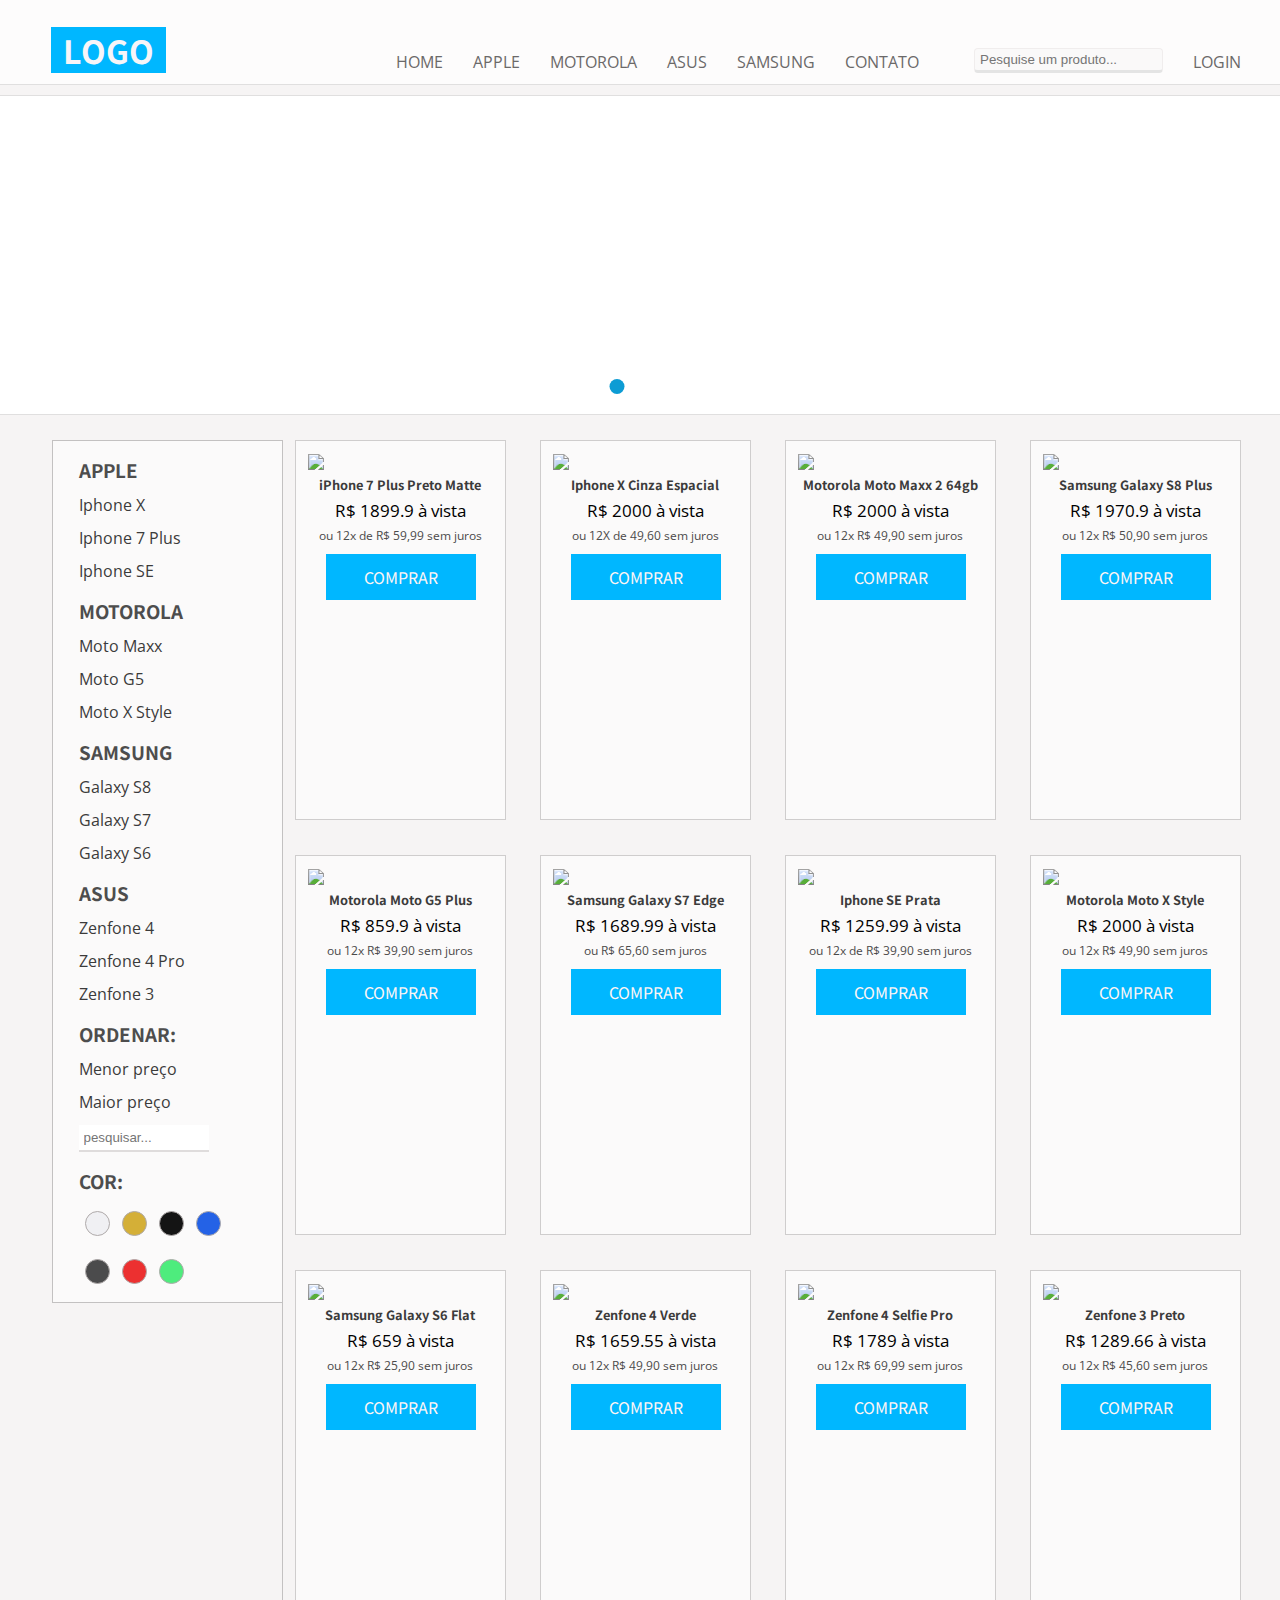
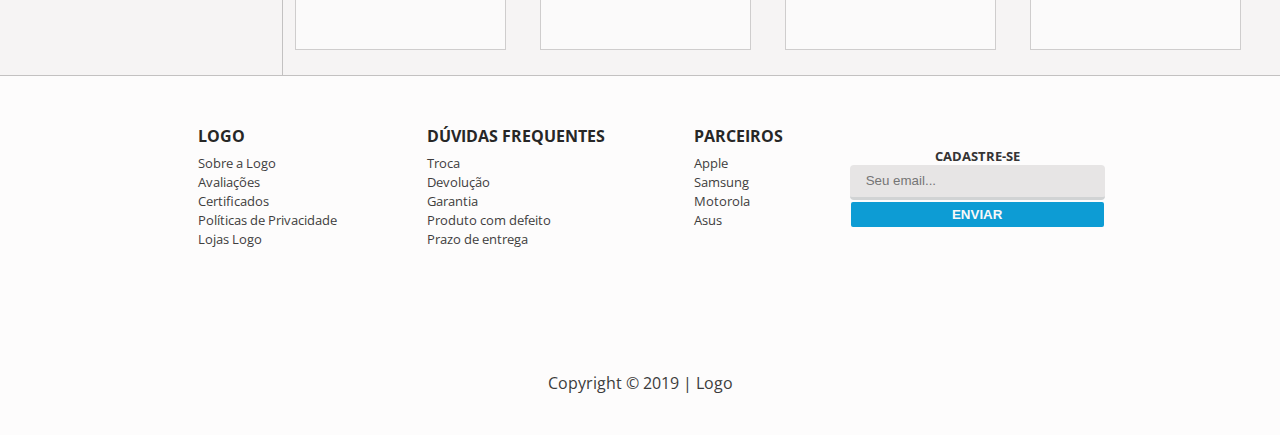
==== e2/index.html @ dacd2402 "dropdown" ====
<!DOCTYPE html>
<html lang="en">

<head>
    <meta charset="UTF-8">
    <meta name="viewport" content="width=device-width, initial-scale=1.0">
    <meta http-equiv="X-UA-Compatible" content="ie=edge">
    <link rel="stylesheet" href="https://use.fontawesome.com/releases/v5.8.1/css/all.css"
        integrity="sha384-50oBUHEmvpQ+1lW4y57PTFmhCaXp0ML5d60M1M7uH2+nqUivzIebhndOJK28anvf" crossorigin="anonymous">
    <link rel="stylesheet" href="styles/style.css">
    <link rel="stylesheet" href="styles/responsive.scss">
    <title>Document</title>
</head>

<body>
    <header>
        <div class=" home-content topo-nav">
            <div class="logo">
                <h1>Logo</h1>
                <!-- <div class="searchNav">
                    <i class="fas fa-search"></i>
                    <input type="text" name="search" id="search" placeholder="Pesquise um produto...">
                </div> -->
            </div>

            <input type="checkbox" id="check">
            <label for="check" class="show-menu-btn">
                <i class="fas fa-bars"></i>
            </label>
            <div class="navbar">
                <nav id="main">
                    <li><a class="voltarHome" id="home" href="index.html" data-name="home">Home</a></li>
                    <li><a class="voltarHome" id="apple" href="apple.html" data-name="apple">Apple</a></li>
                    <li><a class="voltarHome" id="motorola" href="motorola.html" data-name="motorola">Motorola</a></li>
                    <li><a class="voltarHome" id="asus" href="asus.html" data-name="asus">Asus</a></li>
                    <li><a class="voltarHome" id="samsung" href="samsung.html" data-name="samsung">Samsung</a></li>
                    <li><a id="contato" href="contato.html" data-name="contato">Contato</a></li>
                    <div class="searchNav">
                        <i class="fas fa-search"></i>
                        <input type="text" name="search" id="search" placeholder="Pesquise um produto...">
                    </div>
                    <div>

                    <div class = "login-link">
                    <i class="fas fa-user"></i>
                    <li><a data-modal-target="#modal" href="#">Login</a></li>
                    </div>  

                    <!-- <div class="searchNav">
                        <i class="fas fa-search"></i>
                        <input type="text" name="search" id="search" placeholder="Pesquise um produto...">
                    </div> -->
                    <label for="check" class="hide-menu-btn">
                        <i class="fas fa-times"></i>
                    </label>
                </nav>
            </div>
            <!-- <i class="fas fa-shopping-cart"></i> -->

            <div class="login">
                <div class="modal" id=modal>
                    <!-- <li><a data-modal-target="#modal" href="#">Login</a></li> -->
                    <button data-close-button class="close-button">&times;</button>
                    <div class="modal-header">
                        <div class="title"><a href="#">Login</a></div>
                    </div>
                    <div class="modal-body">
                        <div class="login-form">
                            <input type="email" name="email" id="emailInput" placeholder="Seu email..."><br>
                            <input type="password" placeholder="Sua senha...">
                            <button>Entrar</button>
                            <a id="registrarLink" href="#">Quero me registrar</a>
                            <a id="recuperarLink" href="#">Esqueci minha senha</a>
                        </div>

                        <div class="registrar-form" hidden>
                            <form>
                                <input type="text" placeholder="Digite seu nome">
                                <input type="email" name="email" id="emailRegistrar" placeholder="Digite seu email"><br>
                                <input type="password" placeholder="Digite sua senha">
                                <input type="password" placeholder="Digite sua senha novamente">
                                <button>Regitrar</button><br>
                                <a class="voltarLink" href="#">Voltar</a>
                            </form>
                        </div>

                        <div class="recuperar-senha" hidden>
                            <p>Vamos enviar um email para que você possa recuperar sua senha!</p>
                            <input type="email" name="email" id="emailRecuperar" placeholder="Digite seu email..."><br>
                            <button>Enviar</button><br>
                            <a class="voltarLink" href="#">Voltar</a>
                        </div>
                    </div>
                </div>
                <div id="overlay">
                </div>
            </div>
        </div>
    </header>

    <div class="banner">

        <div data-am-fadeshow="next-prev-navigation autoplay">

            <!-- Radio -->
            <input type="radio" name="css-fadeshow" id="slide-1" />
            <input type="radio" name="css-fadeshow" id="slide-2" />
            <input type="radio" name="css-fadeshow" id="slide-3" />

            <!-- Slides -->
            <div class="fs-slides">
                <div class="fs-slide"
                    style="background-image: url(https://imagens.trocafone.com/images/banners/20190715143338-Brazil-1920x320_s8.jpg);">
                </div>
                <div class="fs-slide"
                    style="background-image: url(https://imagens.trocafone.com/images/banners/20190723182204-Brazil-1920x320_s9.jpg); max-height: 100%;">
                </div>
                <div class="fs-slide"
                    style="background-image: url(https://imagens.trocafone.com/images/banners/20190723181518-Brazil-1920x320_s7.jpg);">
                </div>
            </div>

            <!-- Quick Navigation -->
            <div class="fs-quick-nav">
                <label class="fs-quick-btn" for="slide-1"></label>
                <label class="fs-quick-btn" for="slide-2"></label>
                <label class="fs-quick-btn" for="slide-3"></label>
            </div>

            <!-- Prev Navigation -->
            <div class="fs-prev-nav">
                <label class="fs-prev-btn" for="slide-1"></label>
                <label class="fs-prev-btn" for="slide-2"></label>
                <label class="fs-prev-btn" for="slide-3"></label>
            </div>

            <!-- Next Navigation -->
            <div class="fs-next-nav">
                <label class="fs-next-btn" for="slide-1"></label>
                <label class="fs-next-btn" for="slide-2"></label>
                <label class="fs-next-btn" for="slide-3"></label>
            </div>
        </div>
    </div>

    <main class="home-content container">
        <input type="checkbox" id="check-menu">
        <label for="check-menu" class="show-menu-item">
            <a>Filtrar</a>
            <i class="fas fa-chevron-right"></i>
        </label>
        <div class="menu">
            <div class="menu-items">
                <label for="check-menu" class="hide-menu-item">
                    <i class="fas fa-chevron-left"></i>
                    <a>Voltar</a>
                </label>
                <ul>
                    <h3>Apple</h3>
                    <li><a class="iphoneX" href="#">Iphone X</a></li>
                    <li><a class="iphone7" href="#">Iphone 7 Plus</a></li>
                    <li><a class="iphoneSE" href="#">Iphone SE</a></li>
                </ul>

                <ul>
                    <h3>Motorola</h3>
                    <li><a class="motoMaxx" href="#">Moto Maxx</a></li>
                    <li><a class="motoG5" href="#">Moto G5</a></li>
                    <li><a class="motoXstyle" href="#">Moto X Style</a></li>
                </ul>

                <ul>
                    <h3>Samsung</h3>
                    <li><a class="galaxys8" href="#">Galaxy S8</a></li>
                    <li><a class="galaxys7" href="#">Galaxy S7</a></li>
                    <li><a class="galaxys6" href="#">Galaxy S6</a></li>
                </ul>

                <ul>
                    <h3>Asus</h3>
                    <li><a class="zenfone4" href="#">Zenfone 4</a></li>
                    <li><a class="zenfone4pro" href="#">Zenfone 4 Pro</a></li>
                    <li><a class="zenfone3" href="#">Zenfone 3</a></li>
                </ul>

                <ul class="ordenar-menu">
                    <h3>Ordenar:</h3>
                    <li><a class="menorPreco" href="#">Menor preço</a></li>
                    <li><a class="maiorPreco" href="#">Maior preço</a></li>
                    <input type="search" placeholder="pesquisar...">
                    <i class="fas fa-search"></i>
                </ul>

                <h3>Cor:</h3>
                <ul class="cores-opcoes">
                    <li>
                        <div class="branco"></div>
                    </li>
                    <li>
                        <div class="dourado"></div>
                    </li>
                    <li>
                        <div class="preto"></div>
                    </li>
                    <li>
                        <div class="azul"></div>
                    </li>
                    <li>
                        <div class="cinza"></div>
                    </li>
                    <li>
                        <div class="vermelho"></div>
                    </li>
                    <li>
                        <div class="verde"></div>
                    </li>
                </ul>
            </div>
        </div>

        <div id="destaques">
            <div class="organizar">
                <div class="item">
                </div>
            </div>
        </div>
    </main>
    <section id="finalizarCompra" hidden>
    </section>
    <!-- <div class = "table" hidden></div> -->


    <footer>
        <div class="info">
            <h4>Logo</h4>
            <li><a href="">Sobre a Logo</a></li>
            <li><a href="">Avaliações</a></li>
            <li><a href="">Certificados</a></li>
            <li><a href="">Políticas de Privacidade</a></li>
            <li><a href="">Lojas Logo</a></li>
        </div>

        <div class="info">
            <h4>Dúvidas frequentes</h4>
            <li><a href="">Troca</a></li>
            <li><a href="">Devolução</a></li>
            <li><a href="">Garantia</a></li>
            <li><a href="">Produto com defeito</a></li>
            <li><a href="">Prazo de entrega</a></li>
        </div>

        <div class="info">
            <h4>Parceiros</h4>
            <li><a href="">Apple</a></li>
            <li><a href="">Samsung</a></li>
            <li><a href="">Motorola</a></li>
            <li><a href="">Asus</a></li>
        </div>

        <div class="newsletter">
            <div class="socials">
                <a href="#"><i class="fab fa-twitter-square fa-2x"></i></a>
                <a href="#"><i class="fab fa-facebook-square fa-2x"></i></a>
                <a href="#"><i class="fab fa-youtube-square fa-2x"></i></a>
            </div>
            <div class="email">
                <h5>Cadastre-se</h5>
                <input type="email" placeholder="Seu email...">
                <button>Enviar</button>
            </div>
        </div>
        <div class="copyright">
            <p class="text-center">Copyright &copy; 2019 | Logo</p>
        </div>
    </footer>
    <script src="./js/app.js"></script>
    <script src="./js/content.js"></script>
    <script src="https://cdnjs.cloudflare.com/ajax/libs/jquery/3.4.1/jquery.min.js"></script>
</body>

</html>
---- e2/styles/style.css ----
@charset "UTF-8";
@import url("https://fonts.googleapis.com/css?family=Open+Sans");
@import url("https://fonts.googleapis.com/css?family=Noto+Sans+KR:900");
/* Mixins to handle Quick Navigation Button states */
* {
  margin: 0;
  padding: 0;
  -webkit-box-sizing: border-box;
          box-sizing: border-box;
}

body {
  font-family: 'Open Sans', sans-serif;
  overflow-x: hidden;
  background-color: #f6f4f4;
}

/* Nav*/
header {
  height: 9vh;
}

header .topo-nav,
header .nav-contato {
  display: -webkit-box;
  display: -ms-flexbox;
  display: flex;
  height: 85px;
  -webkit-box-pack: center;
      -ms-flex-pack: center;
          justify-content: center;
  -webkit-box-align: center;
      -ms-flex-align: center;
          align-items: center;
  margin-bottom: 2%;
  border-bottom: solid 1px #e0dfdf;
  background: #fdfcfc;
}

header .navbar {
  display: -webkit-box;
  display: -ms-flexbox;
  display: flex;
  -webkit-box-pack: center;
      -ms-flex-pack: center;
          justify-content: center;
}

header .navbar input {
  outline: none;
  border: none;
  padding: 5px;
  height: 25px;
  margin-top: 37px;
  margin-left: 55px;
  border: solid 1px #f0eded;
  border-bottom: solid 3px #e4e4e4;
  border-radius: 4px;
  background: #faf9f9;
}

header #main {
  display: -webkit-box;
  display: -ms-flexbox;
  display: flex;
  -webkit-box-pack: center;
      -ms-flex-pack: center;
          justify-content: center;
}

header .logo {
  margin-top: 15px;
  margin-right: 200px;
  margin-left: 12px;
  font-family: "Noto Sans KR", sans-serif;
  text-transform: uppercase;
  background: #00b7ff;
  padding: 0 12px 0;
  color: #f7f5f8;
  cursor: pointer;
}

header li,
header a {
  list-style: none;
  text-decoration: none;
  color: #3b3b3b;
  margin-left: 15px;
  font-size: 1rem;
  margin-top: 40px;
  text-transform: uppercase;
  color: #6b6969;
  -webkit-transition: 0.1s ease;
  transition: 0.1s ease;
}

header li:hover,
header a:hover {
  color: #4395bb;
}

header .fa-shopping-cart {
  margin-top: 35px;
  margin-left: 25px;
  cursor: pointer;
  font-size: 20px;
  color: #0d9cd4;
  -webkit-transition: 0.1s ease;
  transition: 0.1s ease;
  border-bottom: solid 2px #0d9cd4;
}

header .fa-shopping-cart:hover {
  color: #4fc8f8;
  border-bottom: solid 2px #4fc8f8;
}

header .login-link {
  position: relative;
}

header .login-link i {
  cursor: pointer;
  position: absolute;
  top: 2px;
  right: 54px;
  color: gray;
}

header .searchNav {
  position: relative;
}

header .searchNav i {
  position: absolute;
  top: 40px;
  right: 5px;
  color: #ccc9c9;
}

header .show-menu-btn, header .hide-menu-btn {
  -webkit-transition: 0.4s;
  transition: 0.4s;
  font-size: 30px;
  cursor: pointer;
  display: none;
}

header .show-menu-btn:hover, header .hide-menu-btn:hover {
  color: #0d9cd4;
}

header .hide-menu-btn {
  color: #f5f4f4;
}

header .show-menu-btn i {
  line-height: 100px;
}

header #check {
  position: absolute;
  visibility: hidden;
  z-index: -1111;
}

.sticky-nav {
  position: fixed;
  width: 100%;
  background: #f6f4f4;
  z-index: 100;
  -webkit-transition: 0.5s;
  transition: 0.5s;
  border-bottom: solid 1px #e0dede;
}

/*Banner*/
.banner {
  display: -webkit-box;
  display: -ms-flexbox;
  display: flex;
  border-bottom: solid 1px #e0dfdf;
  border-top: solid 1px #e0dfdf;
  background-color: white;
  -webkit-animation: slide 12s infinite;
          animation: slide 12s infinite;
  height: 320px;
  margin-top: 14px;
  position: relative;
  background-size: cover;
}

.banner .carousel {
  display: -webkit-box;
  display: -ms-flexbox;
  display: flex;
}

.banner .carousel img {
  width: 100%;
}

#prevButton {
  position: absolute;
  top: 42%;
  z-index: 100;
  left: 5%;
  font-size: 30px;
  background: #0d9cd4;
  color: #ffffff;
  padding: 6px;
  opacity: 0.8;
  cursor: pointer;
}

#nextButton {
  position: absolute;
  top: 42%;
  z-index: 10;
  right: 5%;
  font-size: 30px;
  background: #0d9cd4;
  color: #ffffff;
  padding: 6px;
  opacity: 0.8;
  cursor: pointer;
}

#check-menu {
  visibility: hidden;
  z-index: -1111;
}

.show-menu-item, .hide-menu-item {
  display: none;
  cursor: pointer;
}

/*Conteudo*/
main {
  display: -webkit-box;
  display: -ms-flexbox;
  display: flex;
  margin-top: 25px;
  /*Side menu*/
  /*Side menu end*/
  /*Produtos destaque*/
  /*Produtos destaque end*/
}

main .menu {
  width: 230px;
  height: 100%;
  background: #fbfafa;
  border: solid 1px #c3c1c1;
  border-right: none;
  margin-bottom: 200px;
  padding: 0 26px 12px;
}

main .menu .menu-items {
  display: -webkit-box;
  display: -ms-flexbox;
  display: flex;
  -webkit-box-pack: center;
      -ms-flex-pack: center;
          justify-content: center;
  -webkit-box-orient: vertical;
  -webkit-box-direction: normal;
      -ms-flex-direction: column;
          flex-direction: column;
}

main .menu .menu-items h3 {
  margin-top: 15px;
  font-family: "Noto Sans KR", sans-serif;
  color: #4d4d4d;
  text-transform: uppercase;
}

main .menu .menu-items li,
main .menu .menu-items a {
  list-style: none;
  text-decoration: none;
  color: #3b3b3b;
  margin-top: 11px;
  font-size: 16px;
  -webkit-transition: 0.1s ease;
  transition: 0.1s ease;
}

main .menu .menu-items li:hover,
main .menu .menu-items a:hover {
  color: #0d9cd4;
}

main .menu .menu-items input {
  outline: none;
  border: none;
  padding: 5px;
  border-bottom: solid 2px #dfdcdc;
  margin-top: 12px;
  width: 130px;
}

main .menu .cores-opcoes {
  display: -webkit-box;
  display: -ms-flexbox;
  display: flex;
  -ms-flex-wrap: wrap;
      flex-wrap: wrap;
}

main .menu .cores-opcoes li {
  padding: 6px;
}

main .menu .cores-opcoes .branco {
  height: 25px;
  width: 25px;
  border-radius: 50px;
  background: #f0f0f3;
  cursor: pointer;
  border: solid 1px #afaaaa;
}

main .menu .cores-opcoes .dourado {
  height: 25px;
  width: 25px;
  border-radius: 50px;
  background: #f0f0f3;
  cursor: pointer;
  border: solid 1px #afaaaa;
  background: #D4AF37;
}

main .menu .cores-opcoes .preto {
  height: 25px;
  width: 25px;
  border-radius: 50px;
  background: #f0f0f3;
  cursor: pointer;
  border: solid 1px #afaaaa;
  background: #141414;
}

main .menu .cores-opcoes .cinza {
  height: 25px;
  width: 25px;
  border-radius: 50px;
  background: #f0f0f3;
  cursor: pointer;
  border: solid 1px #afaaaa;
  background: #4B4B4C;
}

main .menu .cores-opcoes .vermelho {
  height: 25px;
  width: 25px;
  border-radius: 50px;
  background: #f0f0f3;
  cursor: pointer;
  border: solid 1px #afaaaa;
  background: #ec3030;
}

main .menu .cores-opcoes .verde {
  height: 25px;
  width: 25px;
  border-radius: 50px;
  background: #f0f0f3;
  cursor: pointer;
  border: solid 1px #afaaaa;
  background: #4eec7d;
}

main .menu .cores-opcoes .azul {
  height: 25px;
  width: 25px;
  border-radius: 50px;
  background: #f0f0f3;
  cursor: pointer;
  border: solid 1px #afaaaa;
  background: #2462e6;
}

main #destaques,
main #destaquesApple,
main #destaquesMoto,
main #destaquesSam,
main #destaquesAsus {
  display: -ms-grid;
  display: grid;
  margin-left: 0%;
  padding: 0 12px 25px;
  -ms-grid-columns: (200px)[4];
      grid-template-columns: repeat(4, 200px);
  grid-column-gap: 45px;
  grid-row-gap: 35px;
  border-left: solid 1px #c3c1c1;
}

main #destaques .item,
main #destaquesApple .item,
main #destaquesMoto .item,
main #destaquesSam .item,
main #destaquesAsus .item {
  width: 211px;
  height: 380px;
  padding: 6%;
  background-color: #fbfafa;
  border: solid 1px #cfcdcd;
}

main #destaques .itemBanner,
main #destaquesApple .itemBanner,
main #destaquesMoto .itemBanner,
main #destaquesSam .itemBanner,
main #destaquesAsus .itemBanner {
  display: -ms-grid;
  display: grid;
  -ms-grid-column: 1;
      grid-column-start: 1;
  grid-column-end: 4;
}

main #destaques .itemBanner img,
main #destaquesApple .itemBanner img,
main #destaquesMoto .itemBanner img,
main #destaquesSam .itemBanner img,
main #destaquesAsus .itemBanner img {
  max-width: 100%;
  height: 100%;
  border: solid 1px #c3c1c1;
}

main #destaques h3,
main #destaquesApple h3,
main #destaquesMoto h3,
main #destaquesSam h3,
main #destaquesAsus h3 {
  font-size: 0.8em;
  -ms-flex-item-align: center;
      -ms-grid-row-align: center;
      align-self: center;
}

main #destaques img,
main #destaquesApple img,
main #destaquesMoto img,
main #destaquesSam img,
main #destaquesAsus img {
  cursor: pointer;
  width: 220px;
}

main #destaques h3,
main #destaques a,
main #destaquesApple h3,
main #destaquesApple a,
main #destaquesMoto h3,
main #destaquesMoto a,
main #destaquesSam h3,
main #destaquesSam a,
main #destaquesAsus h3,
main #destaquesAsus a {
  display: -webkit-box;
  display: -ms-flexbox;
  display: flex;
  -webkit-box-pack: center;
      -ms-flex-pack: center;
          justify-content: center;
  list-style: none;
  text-decoration: none;
  color: #3b3b3b;
  font-family: "Noto Sans KR", sans-serif;
  margin-left: 0%;
}

main #destaques a,
main #destaquesApple a,
main #destaquesMoto a,
main #destaquesSam a,
main #destaquesAsus a {
  background: #00b7ff;
  padding: 11px;
  width: 150px;
  margin-top: 10px;
  margin-left: 18px;
  text-transform: uppercase;
  -webkit-transition: all 0.1s ease;
  transition: all 0.1s ease;
  color: #fdf5f5;
}

main #destaques a:hover,
main #destaquesApple a:hover,
main #destaquesMoto a:hover,
main #destaquesSam a:hover,
main #destaquesAsus a:hover {
  background: #4fc8f8;
}

main #destaques p,
main #destaquesApple p,
main #destaquesMoto p,
main #destaquesSam p,
main #destaquesAsus p {
  display: -webkit-box;
  display: -ms-flexbox;
  display: flex;
  -webkit-box-pack: center;
      -ms-flex-pack: center;
          justify-content: center;
  margin-top: 5px;
  font-size: 12px;
}

main #destaques .parcela,
main #destaquesApple .parcela,
main #destaquesMoto .parcela,
main #destaquesSam .parcela,
main #destaquesAsus .parcela {
  color: #4b4a4a;
  font-size: 0.9em;
}

main #destaques .preco p,
main #destaquesApple .preco p,
main #destaquesMoto .preco p,
main #destaquesSam .preco p,
main #destaquesAsus .preco p {
  font-size: 17px;
}

main .organizar {
  display: -ms-grid;
  display: grid;
  -ms-grid-column: 1;
  -ms-grid-column-span: 4;
  grid-column: 1/5;
  width: 970px;
  height: 6vh;
  background: #0d9cd4;
  -ms-grid-columns: (1fr)[5];
      grid-template-columns: repeat(5, 1fr);
  margin-bottom: -50px;
}

main .organizar h4 {
  font-family: "Noto Sans KR", sans-serif;
  text-transform: uppercase;
  padding: 12px 0;
  font-size: 18px;
  margin-left: 10px;
  color: #f3efef;
}

main .organizar a {
  cursor: pointer;
  background: none !important;
  padding: 16px 0 !important;
  width: 120px !important;
  margin-top: 0 !important;
  margin-left: 0 !important;
  height: 40px;
  font-size: 15px;
  color: #f3efef;
}

main .organizar input {
  outline: none;
  border: none;
  padding: 5px;
  border-radius: 4px;
  border: solid 2px #e7e4e4;
  margin-top: 10px;
}

main .organizar .fa-search {
  position: absolute;
  top: 380px;
  right: 95px;
  color: #383838;
}

/*Conteudo end*/
/*Contato*/
.contato-form {
  display: -webkit-box;
  display: -ms-flexbox;
  display: flex;
  -ms-grid-columns: 1fr 1fr;
      grid-template-columns: 1fr 1fr;
  -webkit-box-pack: center;
      -ms-flex-pack: center;
          justify-content: center;
  margin-top: 30px;
  margin-bottom: 25px;
  padding: 6%;
  margin-left: 0;
}

.contato-form h2 {
  -ms-flex-item-align: center;
      -ms-grid-row-align: center;
      align-self: center;
  text-transform: uppercase;
  font-family: "Noto Sans KR", sans-serif;
  color: #353434;
}

.contato-form input,
.contato-form select,
.contato-form textarea,
.contato-form button {
  padding: 2%;
  margin-top: 4px;
  outline: none;
  width: 450px;
  border-radius: 4px;
  border: none;
  border-bottom: solid 3px #d0d5d8;
  background: #f1f0f0;
}

.contato-form button {
  cursor: pointer;
  background-color: #0d9cd4;
  border: none;
  outline: none;
  color: #f8f8f8;
  text-transform: uppercase;
  font-weight: bold;
}

.contato-form .duvidas-form,
.contato-form .sobre {
  display: -webkit-box;
  display: -ms-flexbox;
  display: flex;
  -webkit-box-orient: vertical;
  -webkit-box-direction: normal;
      -ms-flex-direction: column;
          flex-direction: column;
  -webkit-box-pack: center;
      -ms-flex-pack: center;
          justify-content: center;
  -webkit-box-align: center;
      -ms-flex-align: center;
          align-items: center;
  width: 60%;
  align-items: center;
  border: solid 1px #e0dfdf;
  background: #faf9f9;
  padding: 3%;
  margin-left: 5px;
}

.contato-form .duvidas-form .endereco,
.contato-form .sobre .endereco {
  display: -webkit-box;
  display: -ms-flexbox;
  display: flex;
}

.contato-form .duvidas-form p,
.contato-form .sobre p {
  margin-top: 5px;
  width: 90%;
  color: #3a3939;
}

.contato-title {
  display: -webkit-box;
  display: -ms-flexbox;
  display: flex;
  -webkit-box-pack: center;
      -ms-flex-pack: center;
          justify-content: center;
}

.contato-title h1 {
  background: #0d9cd4;
  margin-top: 45px;
  margin-bottom: -55px;
  font-family: "Noto Sans KR", sans-serif;
  text-transform: uppercase;
  padding: 4px;
  color: #f8f5f5;
}

.pagamento {
  display: -webkit-box;
  display: -ms-flexbox;
  display: flex;
  -webkit-box-pack: center;
      -ms-flex-pack: center;
          justify-content: center;
  margin-top: -100px;
  margin-bottom: 35px;
  width: 100vw;
}

.pagamento img {
  padding: 0 45px;
}

/* Footer */
footer {
  padding: 0 12%;
  display: -webkit-box;
  display: -ms-flexbox;
  display: flex;
  -ms-flex-wrap: wrap;
      flex-wrap: wrap;
  border-top: solid 1px #c3c1c1;
  background: #fdfcfc;
  height: 40vh;
  -ms-flex-pack: distribute;
      justify-content: space-around;
}

footer .info {
  margin-top: 5%;
}

footer .info li,
footer .info a {
  list-style: none;
  text-decoration: none;
  color: #3b3b3b;
  font-size: 0.9em;
  color: #3f3e3e;
}

footer .info li:hover,
footer .info a:hover {
  color: #2462e6;
}

footer .info h4 {
  text-transform: uppercase;
  color: #272726;
  margin-bottom: 6px;
}

footer .newsletter {
  margin-top: 5%;
  display: -webkit-box;
  display: -ms-flexbox;
  display: flex;
  -webkit-box-align: center;
      -ms-flex-align: center;
          align-items: center;
  -webkit-box-orient: vertical;
  -webkit-box-direction: normal;
      -ms-flex-direction: column;
          flex-direction: column;
}

footer .newsletter .socials i {
  color: #00b7ff;
  padding: 2px;
}

footer .newsletter .email {
  display: -webkit-box;
  display: -ms-flexbox;
  display: flex;
  -webkit-box-align: center;
      -ms-flex-align: center;
          align-items: center;
  -webkit-box-orient: vertical;
  -webkit-box-direction: normal;
      -ms-flex-direction: column;
          flex-direction: column;
}

footer .newsletter .email h5 {
  text-transform: uppercase;
  color: #353434;
}

footer .newsletter .email input {
  width: 122%;
  height: 27px;
  padding: 16px;
  outline: none;
  border-radius: 4px;
  border: none;
  border-bottom: solid 3px #d1d3d4;
  background: #e7e5e5;
}

footer .newsletter .email button {
  cursor: pointer;
  background-color: #0d9cd4;
  border: none;
  outline: none;
  color: #f8f8f8;
  margin-top: 2px;
  width: 121%;
  height: 25px;
  text-transform: uppercase;
  font-weight: bold;
  border-radius: 2px;
}

footer .copyright {
  display: -webkit-box;
  display: -ms-flexbox;
  display: flex;
  width: 100%;
  -webkit-box-pack: center;
      -ms-flex-pack: center;
          justify-content: center;
  -webkit-box-align: center;
      -ms-flex-align: center;
          align-items: center;
  color: #3b3b3b;
}

/* Footer end */
/* Modal */
.modal {
  position: fixed;
  /* vai se mover junto com a tela */
  top: 50%;
  left: 50%;
  border: none;
  border-radius: 2px;
  z-index: 10;
  /* ficar acima de tudo e todos */
  -webkit-transition: 200ms ease-in-out;
  transition: 200ms ease-in-out;
  background-color: white;
  width: 380px;
  height: 400px;
  max-width: 80%;
  -webkit-transform: translate(-50%, -50%) scale(0);
          transform: translate(-50%, -50%) scale(0);
  /*conteudo fica centralizado na tela*/
}

.modal .modal-header {
  padding: 10px 15px;
  display: -webkit-box;
  display: -ms-flexbox;
  display: flex;
  -webkit-box-align: center;
      -ms-flex-align: center;
          align-items: center;
  -webkit-box-pack: center;
      -ms-flex-pack: center;
          justify-content: center;
  border-bottom: solid 1px #e7e6e6;
  color: #353434;
}

.modal .modal-body {
  padding: 6%;
  display: -webkit-box;
  display: -ms-flexbox;
  display: flex;
  margin-top: 28px;
  display: flex;
  -webkit-box-align: center;
      -ms-flex-align: center;
          align-items: center;
  -webkit-box-orient: vertical;
  -webkit-box-direction: normal;
      -ms-flex-direction: column;
          flex-direction: column;
}

.modal .modal-body input {
  width: 65%;
  height: 27px;
  border-radius: 3px;
  border: none;
  border-bottom: solid 2px #ccc;
  -webkit-box-shadow: none;
          box-shadow: none;
  outline: none;
}

.modal .modal-body button {
  cursor: pointer;
  outline: none;
  border-radius: 2px;
  width: 65%;
  background-color: #00b7ff;
  border: none;
  color: #ffffff;
  height: 30px;
  margin-top: 3px;
  margin-bottom: 4px;
  text-transform: uppercase;
}

.modal .modal-body a {
  padding: 0;
  margin-top: 0;
  text-transform: inherit;
  margin-left: 4px;
}

.modal .modal-body .login-form {
  display: -webkit-box;
  display: -ms-flexbox;
  display: flex;
  -webkit-box-align: center;
      -ms-flex-align: center;
          align-items: center;
  -webkit-box-orient: vertical;
  -webkit-box-direction: normal;
      -ms-flex-direction: column;
          flex-direction: column;
}

.modal .modal-body .login-form input {
  width: 220px;
}

.modal .modal-body .login-form button {
  width: 220px;
}

.modal .modal-body .registrar-form {
  margin-top: -30px;
}

.modal .modal-body .registrar-form input {
  width: 220px;
  margin-top: 15px;
}

.modal .modal-body .registrar-form button {
  width: 220px;
}

.modal .modal-body .registrar-form form {
  margin-left: 16%;
}

.modal .modal-body .recuperar-senha {
  -webkit-box-orient: vertical;
  -webkit-box-direction: normal;
      -ms-flex-direction: column;
          flex-direction: column;
}

.modal .modal-body .recuperar-senha input {
  width: 220px;
  margin-top: 15px;
  margin-bottom: -22px;
}

.modal .modal-body .recuperar-senha button,
.modal .modal-body .recuperar-senha p,
.modal .modal-body .recuperar-senha a {
  width: 220px;
}

.modal .modal-body .recuperar-senha a {
  margin-top: -22px;
}

.modal .modal-body .recuperar-senha form {
  margin-left: 16%;
}

.modal .close-button {
  cursor: pointer;
  background: none;
  color: #3b3b3b;
  padding: 4px;
  border: none;
  font-size: 1.5rem;
  font-weight: bold;
  outline: none;
}

.modal.active {
  -webkit-transform: translate(-50%, -50%) scale(1);
          transform: translate(-50%, -50%) scale(1);
}

#overlay {
  position: fixed;
  opacity: 0;
  -webkit-transition: 200ms ease-in-out;
  transition: 200ms ease-in-out;
  top: 0;
  left: 0;
  right: 0;
  bottom: 0;
  background: rgba(0, 0, 0, 0.6);
  pointer-events: none;
}

#overlay.active {
  pointer-events: all;
  opacity: 1;
}

/*Modal end*/
/*BUY SECTION*/
#finalizarCompra {
  padding: 4%;
}

#finalizarCompra a {
  list-style: none;
  text-decoration: none;
  color: #3b3b3b;
  text-transform: uppercase;
  color: #616162;
  font-size: 15px;
  position: absolute;
  font-weight: bold;
  left: 200px;
  top: 100px;
  border-bottom: solid 1px #e0dfdf;
}

.itemBanner img {
  width: 2500px !important;
  height: 100%;
}

.opcoes {
  display: -webkit-box;
  display: -ms-flexbox;
  display: flex;
  margin-left: 56px;
  width: 91.4%;
  -webkit-box-pack: center;
      -ms-flex-pack: center;
          justify-content: center;
  background: #fdfdfd;
  border: solid 1px #e0dddd;
  padding: 28px;
}

.opcoes img {
  padding: 4px;
}

.opcoes h1 {
  border-bottom: solid 1px #e0dfdf;
  padding: 12px;
}

.opcoes h1,
.opcoes h2 {
  color: #2c2c2c;
  font-family: "Noto Sans KR", sans-serif;
}

.opcoes p {
  color: #5d5c5c;
}

.opcoes .frete {
  display: -webkit-box;
  display: -ms-flexbox;
  display: flex;
  margin-top: 50px;
  border-top: solid 1px #c8c5c5;
  padding: 20px;
}

.opcoes .frete input {
  outline: none;
  border: none;
  padding: 5px;
  border: solid 1px #dad7d7;
  border-radius: 3px;
  padding: 6px;
  margin-left: 7px;
}

.opcoes .frete button {
  cursor: pointer;
  background-color: #0d9cd4;
  border: none;
  outline: none;
  color: #f8f8f8;
  padding: 10px;
  margin-left: 4px;
  border-radius: 3px;
  font-weight: bold;
}

.opcoes .precodet {
  margin-top: 45px;
}

.opcoes .detalhes-pag {
  margin-left: 20px;
  height: 95%;
  width: 90%;
  border: solid 1px #e0dfdf;
  padding: 28px;
}

.opcoes .detalhes-pag .buttonsPag {
  display: -webkit-box;
  display: -ms-flexbox;
  display: flex;
  width: 215px;
  margin-top: -85px;
  margin-left: 443px;
  -webkit-box-orient: vertical;
  -webkit-box-direction: normal;
      -ms-flex-direction: column;
          flex-direction: column;
}

.opcoes .detalhes-pag .buttonsPag button {
  margin-bottom: 7px;
  padding: 7px;
  border: solid 1px #e0dfdf;
  outline: none;
  cursor: pointer;
  color: #5d5c5c;
  background: transparent;
  border-radius: 2px;
}

.opcoes .detalhes-pag .buttonsPag button:first-child {
  padding: 11px;
  background-color: #0d9cd4;
  border: none;
  outline: none;
  cursor: pointer;
  color: #f3f1f1;
  font-size: 20px;
  font-family: "Noto Sans KR", sans-serif;
  text-transform: uppercase;
  -webkit-transition: 0.1s ease;
  transition: 0.1s ease;
}

.opcoes .detalhes-pag .buttonsPag button:first-child:hover {
  background: #4fc8f8;
}

.opcoes .card-nav {
  display: -webkit-box;
  display: -ms-flexbox;
  display: flex;
}

.opcoes .card-nav img {
  margin-top: 6px;
  width: 80px;
  border: solid 1px #cfcdcd;
  cursor: pointer;
}

.opcoes .card-nav img:nth-child(2), .opcoes .card-nav img:nth-child(3) {
  margin-left: 15px;
}

.fichaTec {
  display: -webkit-box;
  display: -ms-flexbox;
  display: flex;
  width: 95%;
  border-collapse: collapse;
  width: 100%;
  justify-self: center;
  color: #646464;
  padding: 12px;
}

.fichaTec td {
  padding: 12px 120px 4px 14px;
}

.fichaTec table {
  width: 93.3%;
  -webkit-box-pack: end;
      -ms-flex-pack: end;
          justify-content: end;
  margin-left: 43px;
}

.fichaTec tr:nth-child(odd) {
  background: #f5f4f4;
}

.fichaTec tr:nth-child(even) {
  background: #eeecec;
}

th {
  display: -webkit-box;
  display: -ms-flexbox;
  display: flex;
  background: #f6f4f4;
  padding: 6px;
  text-transform: uppercase;
  font-family: "Noto Sans KR", sans-serif;
  color: #535050;
}

.home-content {
  -webkit-box-pack: center;
      -ms-flex-pack: center;
          justify-content: center;
  -ms-flex-wrap: wrap;
      flex-wrap: wrap;
}

/* Banner fadeshow */
[data-am-fadeshow] {
  position: relative;
  width: 100%;
  height: 100%;
  overflow: hidden;
  background-color: #fff;
  /* Slides */
  /* Quick Navigation */
  /* Prev/Next Navigation */
  /* Base functionality */
  /* Autohide Prev/Next Navigation */
}

[data-am-fadeshow] .fs-slide {
  position: absolute;
  top: 0;
  bottom: 0;
  left: 0;
  right: 0;
  opacity: 0;
  max-width: 100%;
  background-position: center;
  background-repeat: no-repeat;
  -webkit-transition: opacity 1s ease;
  transition: opacity 1s ease;
  /* Display first child on load */
}

[data-am-fadeshow] .fs-slide:first-child {
  opacity: 1;
}

[data-am-fadeshow] .fs-quick-nav {
  position: absolute;
  bottom: 15px;
  left: 50%;
  z-index: 1;
  -webkit-user-select: none;
  -moz-user-select: none;
  -ms-user-select: none;
  user-select: none;
  -webkit-transform: translateX(-50%);
  transform: translateX(-50%);
}

[data-am-fadeshow] .fs-quick-btn {
  display: inline-block;
  width: 15px;
  height: 15px;
  margin: 0 2px;
  border-radius: 50%;
  cursor: pointer;
  -webkit-transition: opacity 200ms ease;
  transition: opacity 200ms ease;
  background-color: rgba(255, 255, 255, 0.8);
  /* Set active state to first button on load */
}

[data-am-fadeshow] .fs-quick-btn:hover {
  opacity: 0.8;
}

[data-am-fadeshow] .fs-quick-btn:first-child {
  background-color: #0d9cd4;
}

[data-am-fadeshow] .fs-prev-btn, [data-am-fadeshow] .fs-next-btn {
  position: absolute;
  display: none;
  top: 0;
  bottom: 0;
  width: 100px;
  cursor: pointer;
  font-family: sans-serif;
  background-color: rgba(255, 255, 255, 0);
  -webkit-tap-highlight-color: rgba(0, 0, 0, 0);
  -webkit-transition: all 200ms ease;
  transition: all 200ms ease;
}

@media (max-width: 500px) {
  [data-am-fadeshow] .fs-prev-btn, [data-am-fadeshow] .fs-next-btn {
    width: 50%;
  }
}

[data-am-fadeshow] .fs-prev-btn:before, [data-am-fadeshow] .fs-next-btn:before {
  position: absolute;
  top: 50%;
  font-size: 3vw;
  color: rgba(255, 255, 255, 0.5);
}

[data-am-fadeshow] .fs-prev-btn:hover, [data-am-fadeshow] .fs-next-btn:hover {
  background-color: rgba(255, 255, 255, 0.1);
}

@media (max-width: 500px) {
  [data-am-fadeshow] .fs-prev-btn:hover, [data-am-fadeshow] .fs-next-btn:hover {
    background-color: rgba(255, 255, 255, 0);
  }
}

[data-am-fadeshow] .fs-prev-btn {
  left: 0;
  -webkit-transform: translateX(-100%);
  transform: translateX(-100%);
}

[data-am-fadeshow] .fs-prev-btn:before {
  content: "❮";
  left: 50%;
  -webkit-transform: translate(-50%, -50%);
  transform: translate(-50%, -50%);
}

@media (max-width: 500px) {
  [data-am-fadeshow] .fs-prev-btn:before {
    left: 30px;
  }
}

@media (max-width: 500px) {
  [data-am-fadeshow] .fs-prev-btn {
    -webkit-transform: translate(0);
    transform: translate(0);
  }
}

[data-am-fadeshow] .fs-next-btn {
  right: 0;
  -webkit-transform: translateX(100%);
  transform: translateX(100%);
}

[data-am-fadeshow] .fs-next-btn:before {
  content: "❯";
  right: 50%;
  -webkit-transform: translate(50%, -50%);
  transform: translate(50%, -50%);
}

@media (max-width: 500px) {
  [data-am-fadeshow] .fs-next-btn:before {
    right: 30px;
  }
}

@media (max-width: 500px) {
  [data-am-fadeshow] .fs-next-btn {
    -webkit-transform: translate(0);
    transform: translate(0);
  }
}

[data-am-fadeshow] input[type='radio'] {
  position: fixed;
  top: -9999px;
}

[data-am-fadeshow] input[type='radio']:checked {
  /* This loop handles the slide switching and quick navigation active state */
  /* Hide navigation if only one slide */
}

[data-am-fadeshow] input[type='radio']:checked:nth-of-type(5) {
  /* Show slide */
  /* Add active state to dot */
}

[data-am-fadeshow] input[type='radio']:checked:nth-of-type(5) ~ .fs-slides .fs-slide {
  opacity: 0;
  -webkit-animation: none !important;
  animation: none !important;
}

[data-am-fadeshow] input[type='radio']:checked:nth-of-type(5) ~ .fs-slides .fs-slide:nth-child(5) {
  opacity: 1;
}

[data-am-fadeshow] input[type='radio']:checked:nth-of-type(5) ~ .fs-quick-nav .fs-quick-btn {
  background-color: rgba(255, 255, 255, 0.8);
  /* Cancel autoplay */
  -webkit-animation: none !important;
  animation: none !important;
}

[data-am-fadeshow] input[type='radio']:checked:nth-of-type(5) ~ .fs-quick-nav .fs-quick-btn:nth-child(5) {
  background-color: #0d9cd4;
}

[data-am-fadeshow] input[type='radio']:checked:nth-of-type(5) ~ .fs-quick-nav .fs-quick-btn:nth-child(5):hover {
  opacity: 1;
}

[data-am-fadeshow] input[type='radio']:checked:nth-of-type(4) {
  /* Show slide */
  /* Add active state to dot */
}

[data-am-fadeshow] input[type='radio']:checked:nth-of-type(4) ~ .fs-slides .fs-slide {
  opacity: 0;
  -webkit-animation: none !important;
  animation: none !important;
}

[data-am-fadeshow] input[type='radio']:checked:nth-of-type(4) ~ .fs-slides .fs-slide:nth-child(4) {
  opacity: 1;
}

[data-am-fadeshow] input[type='radio']:checked:nth-of-type(4) ~ .fs-quick-nav .fs-quick-btn {
  background-color: rgba(255, 255, 255, 0.8);
  /* Cancel autoplay */
  -webkit-animation: none !important;
  animation: none !important;
}

[data-am-fadeshow] input[type='radio']:checked:nth-of-type(4) ~ .fs-quick-nav .fs-quick-btn:nth-child(4) {
  background-color: #0d9cd4;
}

[data-am-fadeshow] input[type='radio']:checked:nth-of-type(4) ~ .fs-quick-nav .fs-quick-btn:nth-child(4):hover {
  opacity: 1;
}

[data-am-fadeshow] input[type='radio']:checked:nth-of-type(3) {
  /* Show slide */
  /* Add active state to dot */
}

[data-am-fadeshow] input[type='radio']:checked:nth-of-type(3) ~ .fs-slides .fs-slide {
  opacity: 0;
  -webkit-animation: none !important;
  animation: none !important;
}

[data-am-fadeshow] input[type='radio']:checked:nth-of-type(3) ~ .fs-slides .fs-slide:nth-child(3) {
  opacity: 1;
}

[data-am-fadeshow] input[type='radio']:checked:nth-of-type(3) ~ .fs-quick-nav .fs-quick-btn {
  background-color: rgba(255, 255, 255, 0.8);
  /* Cancel autoplay */
  -webkit-animation: none !important;
  animation: none !important;
}

[data-am-fadeshow] input[type='radio']:checked:nth-of-type(3) ~ .fs-quick-nav .fs-quick-btn:nth-child(3) {
  background-color: #0d9cd4;
}

[data-am-fadeshow] input[type='radio']:checked:nth-of-type(3) ~ .fs-quick-nav .fs-quick-btn:nth-child(3):hover {
  opacity: 1;
}

[data-am-fadeshow] input[type='radio']:checked:nth-of-type(2) {
  /* Show slide */
  /* Add active state to dot */
}

[data-am-fadeshow] input[type='radio']:checked:nth-of-type(2) ~ .fs-slides .fs-slide {
  opacity: 0;
  -webkit-animation: none !important;
  animation: none !important;
}

[data-am-fadeshow] input[type='radio']:checked:nth-of-type(2) ~ .fs-slides .fs-slide:nth-child(2) {
  opacity: 1;
}

[data-am-fadeshow] input[type='radio']:checked:nth-of-type(2) ~ .fs-quick-nav .fs-quick-btn {
  background-color: rgba(255, 255, 255, 0.8);
  /* Cancel autoplay */
  -webkit-animation: none !important;
  animation: none !important;
}

[data-am-fadeshow] input[type='radio']:checked:nth-of-type(2) ~ .fs-quick-nav .fs-quick-btn:nth-child(2) {
  background-color: #0d9cd4;
}

[data-am-fadeshow] input[type='radio']:checked:nth-of-type(2) ~ .fs-quick-nav .fs-quick-btn:nth-child(2):hover {
  opacity: 1;
}

[data-am-fadeshow] input[type='radio']:checked:nth-of-type(1) {
  /* Show slide */
  /* Add active state to dot */
}

[data-am-fadeshow] input[type='radio']:checked:nth-of-type(1) ~ .fs-slides .fs-slide {
  opacity: 0;
  -webkit-animation: none !important;
  animation: none !important;
}

[data-am-fadeshow] input[type='radio']:checked:nth-of-type(1) ~ .fs-slides .fs-slide:nth-child(1) {
  opacity: 1;
}

[data-am-fadeshow] input[type='radio']:checked:nth-of-type(1) ~ .fs-quick-nav .fs-quick-btn {
  background-color: rgba(255, 255, 255, 0.8);
  /* Cancel autoplay */
  -webkit-animation: none !important;
  animation: none !important;
}

[data-am-fadeshow] input[type='radio']:checked:nth-of-type(1) ~ .fs-quick-nav .fs-quick-btn:nth-child(1) {
  background-color: #0d9cd4;
}

[data-am-fadeshow] input[type='radio']:checked:nth-of-type(1) ~ .fs-quick-nav .fs-quick-btn:nth-child(1):hover {
  opacity: 1;
}

[data-am-fadeshow] input[type='radio']:checked:first-of-type:last-of-type ~ .fs-quick-nav,
[data-am-fadeshow] input[type='radio']:checked:first-of-type:last-of-type ~ .fs-prev-nav,
[data-am-fadeshow] input[type='radio']:checked:first-of-type:last-of-type ~ .fs-next-nav {
  display: none !important;
}

[data-am-fadeshow]:hover .fs-prev-btn,
[data-am-fadeshow]:hover .fs-next-btn {
  -webkit-transform: translateX(0);
  transform: translateX(0);
}

/* Handle Prev/Next buttons */
[data-am-fadeshow~='next-prev-navigation'] {
  /* Display first pair of Prev/Next Buttons on load */
}

[data-am-fadeshow~='next-prev-navigation'] input[type='radio']:checked:nth-of-type(5) {
  /* Show previous button */
  /* Show next button */
  /* Show last prev button if first slide */
  /* Show first next button if last slide */
}

[data-am-fadeshow~='next-prev-navigation'] input[type='radio']:checked:nth-of-type(5) ~ .fs-prev-nav .fs-prev-btn {
  display: none;
}

[data-am-fadeshow~='next-prev-navigation'] input[type='radio']:checked:nth-of-type(5) ~ .fs-prev-nav .fs-prev-btn:nth-child(4) {
  display: block;
}

[data-am-fadeshow~='next-prev-navigation'] input[type='radio']:checked:nth-of-type(5):first-of-type ~ .fs-prev-nav .fs-prev-btn:last-child {
  display: block;
}

[data-am-fadeshow~='next-prev-navigation'] input[type='radio']:checked:nth-of-type(5):last-of-type ~ .fs-next-nav .fs-next-btn:first-child {
  display: block;
}

[data-am-fadeshow~='next-prev-navigation'] input[type='radio']:checked:nth-of-type(4) {
  /* Show previous button */
  /* Show next button */
  /* Show last prev button if first slide */
  /* Show first next button if last slide */
}

[data-am-fadeshow~='next-prev-navigation'] input[type='radio']:checked:nth-of-type(4) ~ .fs-prev-nav .fs-prev-btn {
  display: none;
}

[data-am-fadeshow~='next-prev-navigation'] input[type='radio']:checked:nth-of-type(4) ~ .fs-prev-nav .fs-prev-btn:nth-child(3) {
  display: block;
}

[data-am-fadeshow~='next-prev-navigation'] input[type='radio']:checked:nth-of-type(4) ~ .fs-next-nav .fs-next-btn {
  display: none;
}

[data-am-fadeshow~='next-prev-navigation'] input[type='radio']:checked:nth-of-type(4) ~ .fs-next-nav .fs-next-btn:nth-child(5) {
  display: block;
}

[data-am-fadeshow~='next-prev-navigation'] input[type='radio']:checked:nth-of-type(4):first-of-type ~ .fs-prev-nav .fs-prev-btn:last-child {
  display: block;
}

[data-am-fadeshow~='next-prev-navigation'] input[type='radio']:checked:nth-of-type(4):last-of-type ~ .fs-next-nav .fs-next-btn:first-child {
  display: block;
}

[data-am-fadeshow~='next-prev-navigation'] input[type='radio']:checked:nth-of-type(3) {
  /* Show previous button */
  /* Show next button */
  /* Show last prev button if first slide */
  /* Show first next button if last slide */
}

[data-am-fadeshow~='next-prev-navigation'] input[type='radio']:checked:nth-of-type(3) ~ .fs-prev-nav .fs-prev-btn {
  display: none;
}

[data-am-fadeshow~='next-prev-navigation'] input[type='radio']:checked:nth-of-type(3) ~ .fs-prev-nav .fs-prev-btn:nth-child(2) {
  display: block;
}

[data-am-fadeshow~='next-prev-navigation'] input[type='radio']:checked:nth-of-type(3) ~ .fs-next-nav .fs-next-btn {
  display: none;
}

[data-am-fadeshow~='next-prev-navigation'] input[type='radio']:checked:nth-of-type(3) ~ .fs-next-nav .fs-next-btn:nth-child(4) {
  display: block;
}

[data-am-fadeshow~='next-prev-navigation'] input[type='radio']:checked:nth-of-type(3):first-of-type ~ .fs-prev-nav .fs-prev-btn:last-child {
  display: block;
}

[data-am-fadeshow~='next-prev-navigation'] input[type='radio']:checked:nth-of-type(3):last-of-type ~ .fs-next-nav .fs-next-btn:first-child {
  display: block;
}

[data-am-fadeshow~='next-prev-navigation'] input[type='radio']:checked:nth-of-type(2) {
  /* Show previous button */
  /* Show next button */
  /* Show last prev button if first slide */
  /* Show first next button if last slide */
}

[data-am-fadeshow~='next-prev-navigation'] input[type='radio']:checked:nth-of-type(2) ~ .fs-prev-nav .fs-prev-btn {
  display: none;
}

[data-am-fadeshow~='next-prev-navigation'] input[type='radio']:checked:nth-of-type(2) ~ .fs-prev-nav .fs-prev-btn:nth-child(1) {
  display: block;
}

[data-am-fadeshow~='next-prev-navigation'] input[type='radio']:checked:nth-of-type(2) ~ .fs-next-nav .fs-next-btn {
  display: none;
}

[data-am-fadeshow~='next-prev-navigation'] input[type='radio']:checked:nth-of-type(2) ~ .fs-next-nav .fs-next-btn:nth-child(3) {
  display: block;
}

[data-am-fadeshow~='next-prev-navigation'] input[type='radio']:checked:nth-of-type(2):first-of-type ~ .fs-prev-nav .fs-prev-btn:last-child {
  display: block;
}

[data-am-fadeshow~='next-prev-navigation'] input[type='radio']:checked:nth-of-type(2):last-of-type ~ .fs-next-nav .fs-next-btn:first-child {
  display: block;
}

[data-am-fadeshow~='next-prev-navigation'] input[type='radio']:checked:nth-of-type(1) {
  /* Show previous button */
  /* Show next button */
  /* Show last prev button if first slide */
  /* Show first next button if last slide */
}

[data-am-fadeshow~='next-prev-navigation'] input[type='radio']:checked:nth-of-type(1) ~ .fs-next-nav .fs-next-btn {
  display: none;
}

[data-am-fadeshow~='next-prev-navigation'] input[type='radio']:checked:nth-of-type(1) ~ .fs-next-nav .fs-next-btn:nth-child(2) {
  display: block;
}

[data-am-fadeshow~='next-prev-navigation'] input[type='radio']:checked:nth-of-type(1):first-of-type ~ .fs-prev-nav .fs-prev-btn:last-child {
  display: block;
}

[data-am-fadeshow~='next-prev-navigation'] input[type='radio']:checked:nth-of-type(1):last-of-type ~ .fs-next-nav .fs-next-btn:first-child {
  display: block;
}

[data-am-fadeshow~='next-prev-navigation'] .fs-prev-btn:last-child {
  display: block;
}

[data-am-fadeshow~='next-prev-navigation'] .fs-next-btn:nth-child(2) {
  display: block;
}

@keyframes quickNavAnimation-5 {
  0% {
    background-color: rgba(255, 255, 255, 0.8);
  }
  6.66667%,
  20% {
    background-color: #0d9cd4;
  }
  26.66667%,
  100% {
    background-color: rgba(255, 255, 255, 0.8);
  }
}

@-webkit-keyframes quickNavAnimation-5 {
  0% {
    background-color: rgba(255, 255, 255, 0.8);
  }
  6.66667%,
  20% {
    background-color: #0d9cd4;
  }
  26.66667%,
  100% {
    background-color: rgba(255, 255, 255, 0.8);
  }
}

@keyframes slidesAnimation-5 {
  0% {
    opacity: 0;
  }
  6.66667%,
  20% {
    opacity: 1;
  }
  26.66667%,
  100% {
    opacity: 0;
  }
}

@-webkit-keyframes slidesAnimation-5 {
  0% {
    opacity: 0;
  }
  6.66667%,
  20% {
    opacity: 1;
  }
  26.66667%,
  100% {
    opacity: 0;
  }
}

[data-am-fadeshow~='autoplay'] input[type='radio']:nth-of-type(5):last-of-type {
  /* Slide animation */
  /* Quick navigation animation */
  /* Animation Delay */
}

[data-am-fadeshow~='autoplay'] input[type='radio']:nth-of-type(5):last-of-type ~ .fs-slides .fs-slide {
  -webkit-animation: slidesAnimation-5 15s infinite;
  animation: slidesAnimation-5 15s infinite;
}

[data-am-fadeshow~='autoplay'] input[type='radio']:nth-of-type(5):last-of-type ~ .fs-quick-nav .fs-quick-btn {
  -webkit-animation: quickNavAnimation-5 15s infinite;
  animation: quickNavAnimation-5 15s infinite;
}

[data-am-fadeshow~='autoplay'] input[type='radio']:nth-of-type(5):last-of-type ~ .fs-slides .fs-slide:nth-child(1),
[data-am-fadeshow~='autoplay'] input[type='radio']:nth-of-type(5):last-of-type ~ .fs-quick-nav .fs-quick-btn:nth-child(1) {
  -webkit-animation-delay: -1s;
  animation-delay: -1s;
}

[data-am-fadeshow~='autoplay'] input[type='radio']:nth-of-type(5):last-of-type ~ .fs-slides .fs-slide:nth-child(2),
[data-am-fadeshow~='autoplay'] input[type='radio']:nth-of-type(5):last-of-type ~ .fs-quick-nav .fs-quick-btn:nth-child(2) {
  -webkit-animation-delay: 2s;
  animation-delay: 2s;
}

[data-am-fadeshow~='autoplay'] input[type='radio']:nth-of-type(5):last-of-type ~ .fs-slides .fs-slide:nth-child(3),
[data-am-fadeshow~='autoplay'] input[type='radio']:nth-of-type(5):last-of-type ~ .fs-quick-nav .fs-quick-btn:nth-child(3) {
  -webkit-animation-delay: 5s;
  animation-delay: 5s;
}

[data-am-fadeshow~='autoplay'] input[type='radio']:nth-of-type(5):last-of-type ~ .fs-slides .fs-slide:nth-child(4),
[data-am-fadeshow~='autoplay'] input[type='radio']:nth-of-type(5):last-of-type ~ .fs-quick-nav .fs-quick-btn:nth-child(4) {
  -webkit-animation-delay: 8s;
  animation-delay: 8s;
}

[data-am-fadeshow~='autoplay'] input[type='radio']:nth-of-type(5):last-of-type ~ .fs-slides .fs-slide:nth-child(5),
[data-am-fadeshow~='autoplay'] input[type='radio']:nth-of-type(5):last-of-type ~ .fs-quick-nav .fs-quick-btn:nth-child(5) {
  -webkit-animation-delay: 11s;
  animation-delay: 11s;
}

@keyframes quickNavAnimation-4 {
  0% {
    background-color: rgba(255, 255, 255, 0.8);
  }
  8.33333%,
  25% {
    background-color: #0d9cd4;
  }
  33.33333%,
  100% {
    background-color: rgba(255, 255, 255, 0.8);
  }
}

@-webkit-keyframes quickNavAnimation-4 {
  0% {
    background-color: rgba(255, 255, 255, 0.8);
  }
  8.33333%,
  25% {
    background-color: #0d9cd4;
  }
  33.33333%,
  100% {
    background-color: rgba(255, 255, 255, 0.8);
  }
}

@keyframes slidesAnimation-4 {
  0% {
    opacity: 0;
  }
  8.33333%,
  25% {
    opacity: 1;
  }
  33.33333%,
  100% {
    opacity: 0;
  }
}

@-webkit-keyframes slidesAnimation-4 {
  0% {
    opacity: 0;
  }
  8.33333%,
  25% {
    opacity: 1;
  }
  33.33333%,
  100% {
    opacity: 0;
  }
}

[data-am-fadeshow~='autoplay'] input[type='radio']:nth-of-type(4):last-of-type {
  /* Slide animation */
  /* Quick navigation animation */
  /* Animation Delay */
}

[data-am-fadeshow~='autoplay'] input[type='radio']:nth-of-type(4):last-of-type ~ .fs-slides .fs-slide {
  -webkit-animation: slidesAnimation-4 12s infinite;
  animation: slidesAnimation-4 12s infinite;
}

[data-am-fadeshow~='autoplay'] input[type='radio']:nth-of-type(4):last-of-type ~ .fs-quick-nav .fs-quick-btn {
  -webkit-animation: quickNavAnimation-4 12s infinite;
  animation: quickNavAnimation-4 12s infinite;
}

[data-am-fadeshow~='autoplay'] input[type='radio']:nth-of-type(4):last-of-type ~ .fs-slides .fs-slide:nth-child(1),
[data-am-fadeshow~='autoplay'] input[type='radio']:nth-of-type(4):last-of-type ~ .fs-quick-nav .fs-quick-btn:nth-child(1) {
  -webkit-animation-delay: -1s;
  animation-delay: -1s;
}

[data-am-fadeshow~='autoplay'] input[type='radio']:nth-of-type(4):last-of-type ~ .fs-slides .fs-slide:nth-child(2),
[data-am-fadeshow~='autoplay'] input[type='radio']:nth-of-type(4):last-of-type ~ .fs-quick-nav .fs-quick-btn:nth-child(2) {
  -webkit-animation-delay: 2s;
  animation-delay: 2s;
}

[data-am-fadeshow~='autoplay'] input[type='radio']:nth-of-type(4):last-of-type ~ .fs-slides .fs-slide:nth-child(3),
[data-am-fadeshow~='autoplay'] input[type='radio']:nth-of-type(4):last-of-type ~ .fs-quick-nav .fs-quick-btn:nth-child(3) {
  -webkit-animation-delay: 5s;
  animation-delay: 5s;
}

[data-am-fadeshow~='autoplay'] input[type='radio']:nth-of-type(4):last-of-type ~ .fs-slides .fs-slide:nth-child(4),
[data-am-fadeshow~='autoplay'] input[type='radio']:nth-of-type(4):last-of-type ~ .fs-quick-nav .fs-quick-btn:nth-child(4) {
  -webkit-animation-delay: 8s;
  animation-delay: 8s;
}

@keyframes quickNavAnimation-3 {
  0% {
    background-color: rgba(255, 255, 255, 0.8);
  }
  11.11111%,
  33.33333% {
    background-color: #0d9cd4;
  }
  44.44444%,
  100% {
    background-color: rgba(255, 255, 255, 0.8);
  }
}

@-webkit-keyframes quickNavAnimation-3 {
  0% {
    background-color: rgba(255, 255, 255, 0.8);
  }
  11.11111%,
  33.33333% {
    background-color: #0d9cd4;
  }
  44.44444%,
  100% {
    background-color: rgba(255, 255, 255, 0.8);
  }
}

@keyframes slidesAnimation-3 {
  0% {
    opacity: 0;
  }
  11.11111%,
  33.33333% {
    opacity: 1;
  }
  44.44444%,
  100% {
    opacity: 0;
  }
}

@-webkit-keyframes slidesAnimation-3 {
  0% {
    opacity: 0;
  }
  11.11111%,
  33.33333% {
    opacity: 1;
  }
  44.44444%,
  100% {
    opacity: 0;
  }
}

[data-am-fadeshow~='autoplay'] input[type='radio']:nth-of-type(3):last-of-type {
  /* Slide animation */
  /* Quick navigation animation */
  /* Animation Delay */
}

[data-am-fadeshow~='autoplay'] input[type='radio']:nth-of-type(3):last-of-type ~ .fs-slides .fs-slide {
  -webkit-animation: slidesAnimation-3 9s infinite;
  animation: slidesAnimation-3 9s infinite;
}

[data-am-fadeshow~='autoplay'] input[type='radio']:nth-of-type(3):last-of-type ~ .fs-quick-nav .fs-quick-btn {
  -webkit-animation: quickNavAnimation-3 9s infinite;
  animation: quickNavAnimation-3 9s infinite;
}

[data-am-fadeshow~='autoplay'] input[type='radio']:nth-of-type(3):last-of-type ~ .fs-slides .fs-slide:nth-child(1),
[data-am-fadeshow~='autoplay'] input[type='radio']:nth-of-type(3):last-of-type ~ .fs-quick-nav .fs-quick-btn:nth-child(1) {
  -webkit-animation-delay: -1s;
  animation-delay: -1s;
}

[data-am-fadeshow~='autoplay'] input[type='radio']:nth-of-type(3):last-of-type ~ .fs-slides .fs-slide:nth-child(2),
[data-am-fadeshow~='autoplay'] input[type='radio']:nth-of-type(3):last-of-type ~ .fs-quick-nav .fs-quick-btn:nth-child(2) {
  -webkit-animation-delay: 2s;
  animation-delay: 2s;
}

[data-am-fadeshow~='autoplay'] input[type='radio']:nth-of-type(3):last-of-type ~ .fs-slides .fs-slide:nth-child(3),
[data-am-fadeshow~='autoplay'] input[type='radio']:nth-of-type(3):last-of-type ~ .fs-quick-nav .fs-quick-btn:nth-child(3) {
  -webkit-animation-delay: 5s;
  animation-delay: 5s;
}

@keyframes quickNavAnimation-2 {
  0% {
    background-color: rgba(255, 255, 255, 0.8);
  }
  16.66667%,
  50% {
    background-color: #0d9cd4;
  }
  66.66667%,
  100% {
    background-color: rgba(255, 255, 255, 0.8);
  }
}

@-webkit-keyframes quickNavAnimation-2 {
  0% {
    background-color: rgba(255, 255, 255, 0.8);
  }
  16.66667%,
  50% {
    background-color: #0d9cd4;
  }
  66.66667%,
  100% {
    background-color: rgba(255, 255, 255, 0.8);
  }
}

@keyframes slidesAnimation-2 {
  0% {
    opacity: 0;
  }
  16.66667%,
  50% {
    opacity: 1;
  }
  66.66667%,
  100% {
    opacity: 0;
  }
}

@-webkit-keyframes slidesAnimation-2 {
  0% {
    opacity: 0;
  }
  16.66667%,
  50% {
    opacity: 1;
  }
  66.66667%,
  100% {
    opacity: 0;
  }
}

[data-am-fadeshow~='autoplay'] input[type='radio']:nth-of-type(2):last-of-type {
  /* Slide animation */
  /* Quick navigation animation */
  /* Animation Delay */
}

[data-am-fadeshow~='autoplay'] input[type='radio']:nth-of-type(2):last-of-type ~ .fs-slides .fs-slide {
  -webkit-animation: slidesAnimation-2 6s infinite;
  animation: slidesAnimation-2 6s infinite;
}

[data-am-fadeshow~='autoplay'] input[type='radio']:nth-of-type(2):last-of-type ~ .fs-quick-nav .fs-quick-btn {
  -webkit-animation: quickNavAnimation-2 6s infinite;
  animation: quickNavAnimation-2 6s infinite;
}

[data-am-fadeshow~='autoplay'] input[type='radio']:nth-of-type(2):last-of-type ~ .fs-slides .fs-slide:nth-child(1),
[data-am-fadeshow~='autoplay'] input[type='radio']:nth-of-type(2):last-of-type ~ .fs-quick-nav .fs-quick-btn:nth-child(1) {
  -webkit-animation-delay: -1s;
  animation-delay: -1s;
}

[data-am-fadeshow~='autoplay'] input[type='radio']:nth-of-type(2):last-of-type ~ .fs-slides .fs-slide:nth-child(2),
[data-am-fadeshow~='autoplay'] input[type='radio']:nth-of-type(2):last-of-type ~ .fs-quick-nav .fs-quick-btn:nth-child(2) {
  -webkit-animation-delay: 2s;
  animation-delay: 2s;
}

img {
  max-width: 100% !important;
}

/*****************/
/* MEDIA QUERIES */
/*****************/
@media (max-width: 1250px) {
  #destaques,
  #destaquesApple,
  #destaquesMoto,
  #destaquesSam,
  #destaquesAsus {
    -ms-grid-columns: (200px)[3] !important;
        grid-template-columns: repeat(3, 200px) !important;
  }
  header .logo {
    margin-right: 43px;
  }
  header li,
  header a {
    margin-left: 12px;
    font-size: 14.6px;
  }
}

@media (max-width: 1000px) {
  .show-menu-btn, .hide-menu-btn, .login {
    display: block !important;
  }
  .navbar, .login {
    position: fixed;
    width: 50%;
    height: 100vh;
    background: #0d9cd4;
    right: -100%;
    top: 0;
    -webkit-transition: 0.7s;
    transition: 0.7s;
    z-index: 1;
  }
  .navbar #main, .login #main {
    display: -webkit-box;
    display: -ms-flexbox;
    display: flex;
    -webkit-box-orient: vertical;
    -webkit-box-direction: normal;
        -ms-flex-direction: column;
            flex-direction: column;
  }
  .navbar #main a, .login #main a {
    color: #f5f4f4;
    font-size: 17px;
  }
  .navbar #main .searchNav, .login #main .searchNav {
    display: none;
  }
  .navbar .hide-menu-btn, .login .hide-menu-btn {
    position: absolute;
    top: 40px;
    right: 40px;
  }
  .banner {
    z-index: -1;
  }
  #check:checked ~ .navbar {
    right: 0 !important;
  }
  .logo {
    margin-right: 500px !important;
  }
}

@media (max-width: 1000px) {
  #destaques,
  #destaquesApple,
  #destaquesMoto,
  #destaquesSam,
  #destaquesAsus {
    -ms-grid-columns: (200px)[2] !important;
        grid-template-columns: repeat(2, 200px) !important;
    border-left: none !important;
  }
  .menu {
    border-right: solid 1px #c3c1c1 !important;
  }
  header .logo {
    margin-right: 557px !important;
  }
  header li,
  header a {
    margin-left: 12px;
    font-size: 14.6px;
  }
}

@media (max-width: 750px) {
  .show-menu-item, .hide-menu-item {
    display: block !important;
  }
  .menu {
    position: fixed;
    top: 0;
    right: -100%;
    width: 100% !important;
    background: #f4f5f5 !important;
    height: 100vh;
    overflow: scroll;
    overflow-x: hidden;
    z-index: 1000;
  }
  .menu input {
    border: solid 2px #ccc !important;
    border-radius: 4px;
    width: 250px !important;
  }
  .menu ul {
    border-bottom: solid 1px #dbdbdd;
    padding: 4px;
  }
  .menu .cores-opcoes {
    border-bottom: none;
  }
  .menu .ordenar-menu {
    position: relative;
  }
  .menu .ordenar-menu i {
    position: absolute;
    top: 132px;
    left: 230px;
    color: #adadad;
  }
  .home-content {
    -webkit-box-orient: vertical;
    -webkit-box-direction: normal;
        -ms-flex-direction: column;
            flex-direction: column;
    -webkit-box-align: center;
        -ms-flex-align: center;
            align-items: center;
  }
  .show-menu-item {
    display: -webkit-box;
    display: -ms-flexbox;
    display: flex;
    background: #f8fafa;
    border: solid 2px #c8c7c7;
    border-radius: 4px;
    padding: 10px;
    width: 466px;
    margin-bottom: 7px;
  }
  .show-menu-item a {
    color: #333333;
  }
  .show-menu-item i {
    margin-left: 365px;
    color: #8d8a8a;
    font-size: 18px;
  }
  #check-menu:checked ~ .menu {
    left: 0 !important;
  }
  .hide-menu-item {
    border-bottom: solid 2px #dbd8d8;
    width: 100%;
    padding: 6px;
    margin-top: 15px;
  }
  .hide-menu-item a {
    margin-left: 15px;
    color: #464646;
  }
  .hide-menu-item i {
    color: #c3c1c1;
    font-size: 18px;
  }
  #destaques,
  #destaquesApple,
  #destaquesMoto,
  #destaquesSam,
  #destaquesAsus {
    -ms-grid-columns: (1fr)[2] !important;
        grid-template-columns: repeat(2, 1fr) !important;
  }
  .logo {
    position: absolute;
    left: 115px;
    padding: 0 0px;
  }
}

@media (max-width: 500px) {
  #destaques,
  #destaquesApple,
  #destaquesMoto,
  #destaquesSam,
  #destaquesAsus {
    -ms-grid-columns: (1fr)[2] !important;
        grid-template-columns: repeat(2, 1fr) !important;
  }
  footer {
    display: -ms-grid;
    display: grid;
    -ms-grid-columns: (1fr)[1];
        grid-template-columns: repeat(1, 1fr);
    height: 100%;
    padding: 4%;
  }
  footer .info {
    display: -webkit-box;
    display: -ms-flexbox;
    display: flex;
    -webkit-box-orient: vertical;
    -webkit-box-direction: normal;
        -ms-flex-direction: column;
            flex-direction: column;
    -webkit-box-align: center;
        -ms-flex-align: center;
            align-items: center;
  }
}
/*# sourceMappingURL=style.css.map */
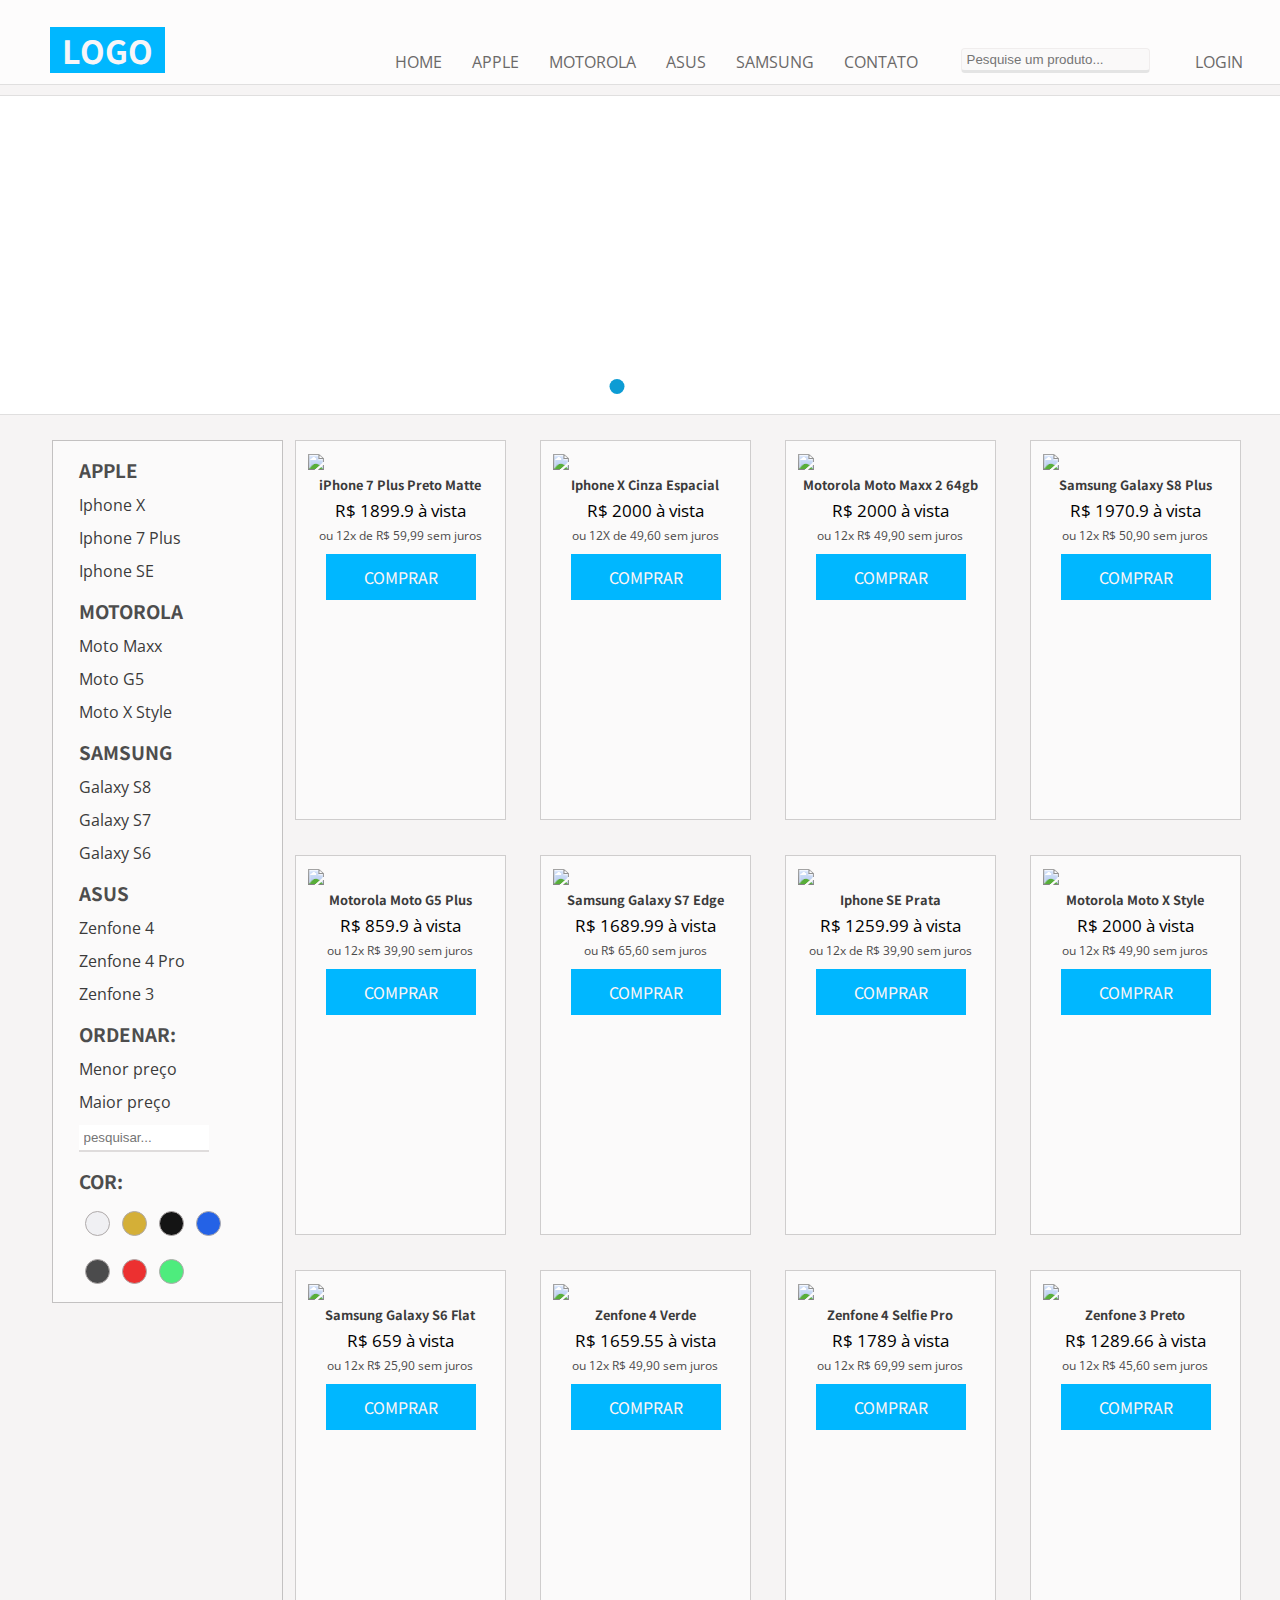
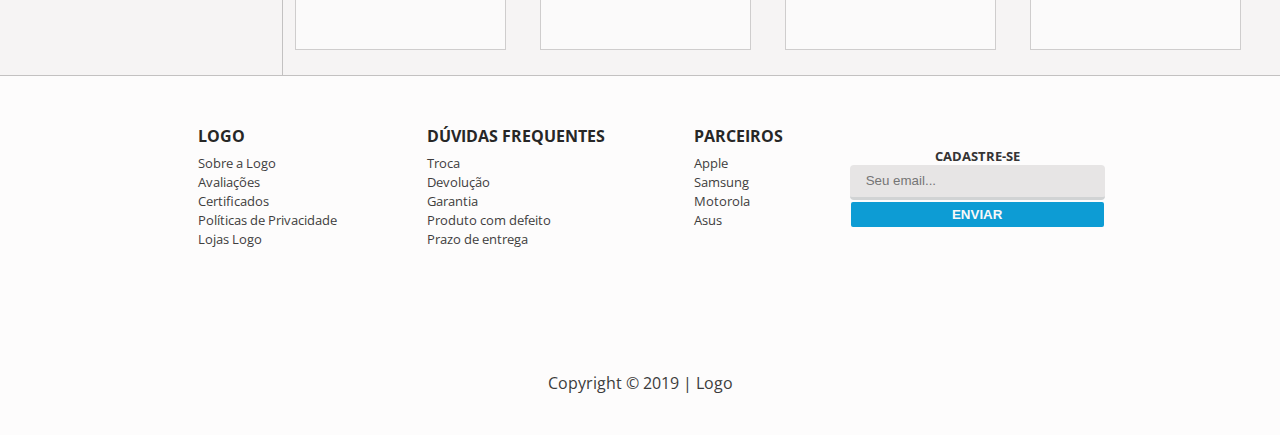
==== commit 20e0bc40: "media queries" ====
--- a/e2/index.html
+++ b/e2/index.html
@@ -41,18 +41,18 @@
                     </div>
                     <div>
 
-                    <div class = "login-link">
-                    <i class="fas fa-user"></i>
-                    <li><a data-modal-target="#modal" href="#">Login</a></li>
-                    </div>  
-
-                    <!-- <div class="searchNav">
+                        <div class="login-link">
+                            <i class="fas fa-user"></i>
+                            <li><a data-modal-target="#modal" href="#">Login</a></li>
+                        </div>
+
+                        <!-- <div class="searchNav">
                         <i class="fas fa-search"></i>
                         <input type="text" name="search" id="search" placeholder="Pesquise um produto...">
                     </div> -->
-                    <label for="check" class="hide-menu-btn">
-                        <i class="fas fa-times"></i>
-                    </label>
+                        <label for="check" class="hide-menu-btn">
+                            <i class="fas fa-times"></i>
+                        </label>
                 </nav>
             </div>
             <!-- <i class="fas fa-shopping-cart"></i> -->
--- a/e2/styles/style.css
+++ b/e2/styles/style.css
@@ -52,7 +52,8 @@
   padding: 5px;
   height: 25px;
   margin-top: 37px;
-  margin-left: 55px;
+  margin-left: 43px;
+  margin-right: 15px;
   border: solid 1px #f0eded;
   border-bottom: solid 3px #e4e4e4;
   border-radius: 4px;
@@ -122,9 +123,9 @@
 header .login-link i {
   cursor: pointer;
   position: absolute;
-  top: 2px;
-  right: 54px;
-  color: gray;
+  top: 1px;
+  right: 53px;
+  color: #bfc0c2;
 }
 
 header .searchNav {
@@ -134,7 +135,7 @@
 header .searchNav i {
   position: absolute;
   top: 40px;
-  right: 5px;
+  right: 20px;
   color: #ccc9c9;
 }
 
@@ -146,12 +147,8 @@
   display: none;
 }
 
-header .show-menu-btn:hover, header .hide-menu-btn:hover {
-  color: #0d9cd4;
-}
-
 header .hide-menu-btn {
-  color: #f5f4f4;
+  color: #ebe8e8;
 }
 
 header .show-menu-btn i {
@@ -162,6 +159,10 @@
   position: absolute;
   visibility: hidden;
   z-index: -1111;
+}
+
+.pages-content .login-link {
+  margin-right: 12px;
 }
 
 .sticky-nav {
@@ -825,13 +826,11 @@
 /* Modal */
 .modal {
   position: fixed;
-  /* vai se mover junto com a tela */
   top: 50%;
   left: 50%;
   border: none;
   border-radius: 2px;
   z-index: 10;
-  /* ficar acima de tudo e todos */
   -webkit-transition: 200ms ease-in-out;
   transition: 200ms ease-in-out;
   background-color: white;
@@ -840,7 +839,6 @@
   max-width: 80%;
   -webkit-transform: translate(-50%, -50%) scale(0);
           transform: translate(-50%, -50%) scale(0);
-  /*conteudo fica centralizado na tela*/
 }
 
 .modal .modal-header {
@@ -855,7 +853,11 @@
       -ms-flex-pack: center;
           justify-content: center;
   border-bottom: solid 1px #e7e6e6;
-  color: #353434;
+  background: #f1eeee;
+}
+
+.modal .modal-header .title a {
+  margin-right: 20px;
 }
 
 .modal .modal-body {
@@ -921,6 +923,9 @@
 
 .modal .modal-body .login-form input {
   width: 220px;
+  background: #ebe8e8;
+  padding: 12px;
+  height: 35px;
 }
 
 .modal .modal-body .login-form button {
@@ -973,13 +978,14 @@
 
 .modal .close-button {
   cursor: pointer;
-  background: none;
+  background: #f1eeee;
   color: #3b3b3b;
   padding: 4px;
   border: none;
-  font-size: 1.5rem;
+  font-size: 30px;
   font-weight: bold;
   outline: none;
+  position: absolute;
 }
 
 .modal.active {
@@ -2084,8 +2090,18 @@
     -ms-grid-columns: (200px)[3] !important;
         grid-template-columns: repeat(3, 200px) !important;
   }
+  .itemBanner {
+    -ms-grid-column: 1 !important;
+        grid-column-start: 1 !important;
+    grid-column-end: 3 !important;
+  }
+  .itemBanner img {
+    max-width: 100% !important;
+    height: 100% !important;
+    border: solid 1px #c3c1c1;
+  }
   header .logo {
-    margin-right: 43px;
+    margin-right: 34px;
   }
   header li,
   header a {
@@ -2119,8 +2135,9 @@
             flex-direction: column;
   }
   .navbar #main a, .login #main a {
-    color: #f5f4f4;
+    color: #ebe9e9;
     font-size: 17px;
+    border-bottom: solid 1px #3ec0e7;
   }
   .navbar #main .searchNav, .login #main .searchNav {
     display: none;
@@ -2130,6 +2147,12 @@
     top: 40px;
     right: 40px;
   }
+  .login-link i {
+    position: absolute;
+    top: 4px !important;
+    right: 99px !important;
+    color: #e0e0e0 !important;
+  }
   .banner {
     z-index: -1;
   }
@@ -2137,36 +2160,47 @@
     right: 0 !important;
   }
   .logo {
-    margin-right: 500px !important;
-  }
-}
-
-@media (max-width: 1000px) {
+    margin-top: 0px !important;
+  }
   #destaques,
   #destaquesApple,
   #destaquesMoto,
   #destaquesSam,
   #destaquesAsus {
-    -ms-grid-columns: (200px)[2] !important;
-        grid-template-columns: repeat(2, 200px) !important;
+    -ms-grid-columns: (210px)[2] !important;
+        grid-template-columns: repeat(2, 210px) !important;
     border-left: none !important;
+  }
+  .itemBanner {
+    -ms-grid-column: 1 !important;
+    -ms-grid-column-span: 2 !important;
+    grid-column: 1/3 !important;
+    -ms-grid-row: 1 !important;
+    -ms-grid-row-span: 8 !important;
+    grid-row: 1/9 !important;
   }
   .menu {
     border-right: solid 1px #c3c1c1 !important;
   }
   header .logo {
-    margin-right: 557px !important;
+    margin-right: 555px !important;
   }
   header li,
   header a {
     margin-left: 12px;
     font-size: 14.6px;
   }
+  .show-menu-btn {
+    color: #323333;
+  }
 }
 
 @media (max-width: 750px) {
   .show-menu-item, .hide-menu-item {
     display: block !important;
+  }
+  .navbar {
+    width: 100%;
   }
   .menu {
     position: fixed;
@@ -2250,13 +2284,25 @@
   #destaquesMoto,
   #destaquesSam,
   #destaquesAsus {
-    -ms-grid-columns: (1fr)[2] !important;
-        grid-template-columns: repeat(2, 1fr) !important;
+    -ms-grid-columns: (210px)[2] !important;
+        grid-template-columns: repeat(2, 210px) !important;
+  }
+  .itemBanner {
+    -ms-grid-column: 1 !important;
+    -ms-grid-column-span: 2 !important;
+    grid-column: 1/3 !important;
+    -ms-grid-row: 1 !important;
+    -ms-grid-row-span: 9 !important;
+    grid-row: 1/10 !important;
   }
   .logo {
     position: absolute;
-    left: 115px;
-    padding: 0 0px;
+    left: 55px;
+  }
+  .show-menu-btn {
+    position: absolute;
+    right: 60px;
+    margin-top: 4px;
   }
 }
 
@@ -2266,8 +2312,41 @@
   #destaquesMoto,
   #destaquesSam,
   #destaquesAsus {
-    -ms-grid-columns: (1fr)[2] !important;
-        grid-template-columns: repeat(2, 1fr) !important;
+    -ms-grid-columns: (1fr)[1] !important;
+        grid-template-columns: repeat(1, 1fr) !important;
+  }
+  .itemBanner {
+    -ms-grid-column: 1 !important;
+    -ms-grid-column-span: 1 !important;
+    grid-column: 1/2 !important;
+    -ms-grid-row: 1 !important;
+    -ms-grid-row-span: 8 !important;
+    grid-row: 1/9 !important;
+  }
+  #destaquesApple .item,
+  #destaquesAsus .item,
+  #destaquesMoto .item,
+  #destaquesSam .item {
+    margin-left: 17.8%;
+  }
+  #destaquesApple .item a,
+  #destaquesAsus .item a,
+  #destaquesMoto .item a,
+  #destaquesSam .item a {
+    margin-left: 45.5px !important;
+  }
+  .orderBy {
+    margin-left: 0 !important;
+  }
+  .item {
+    width: 300px !important;
+  }
+  .item img {
+    width: 65% !important;
+    margin-left: 45px;
+  }
+  .item a {
+    margin-left: 55px !important;
   }
   footer {
     display: -ms-grid;
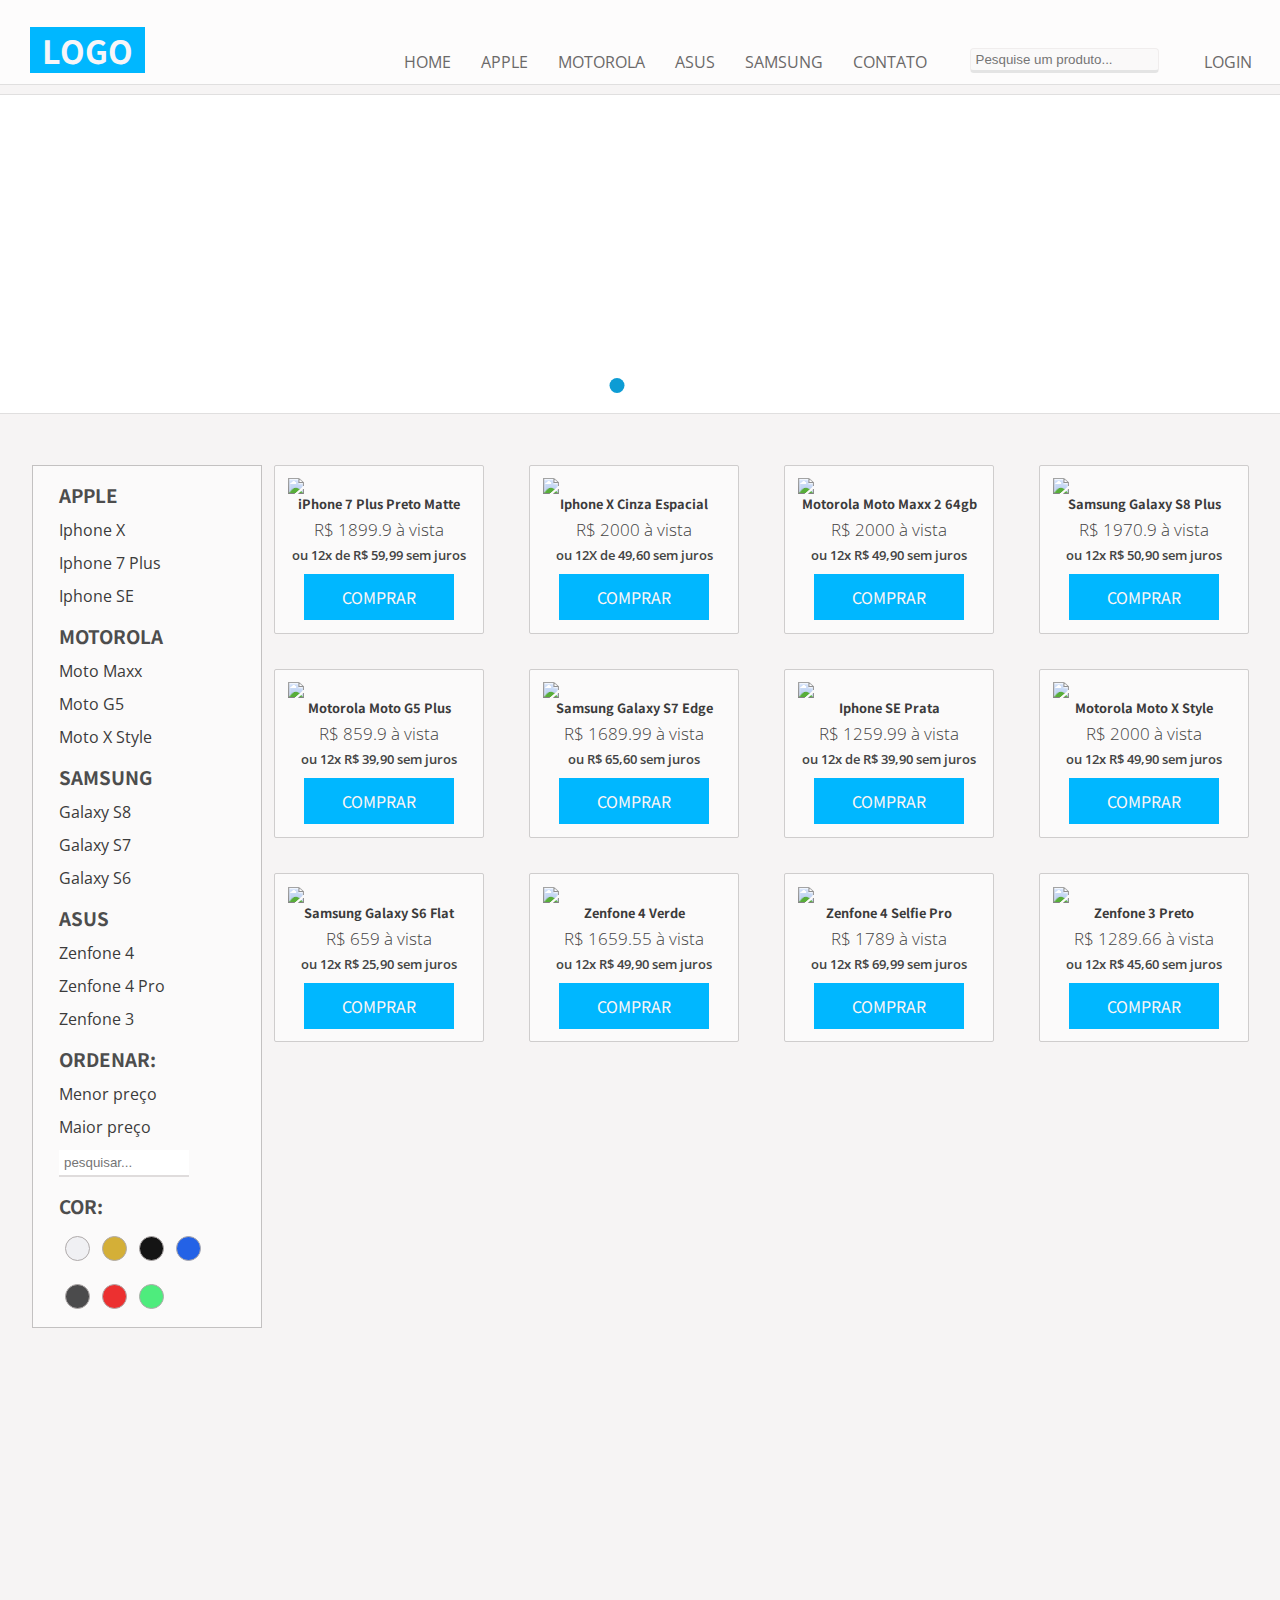
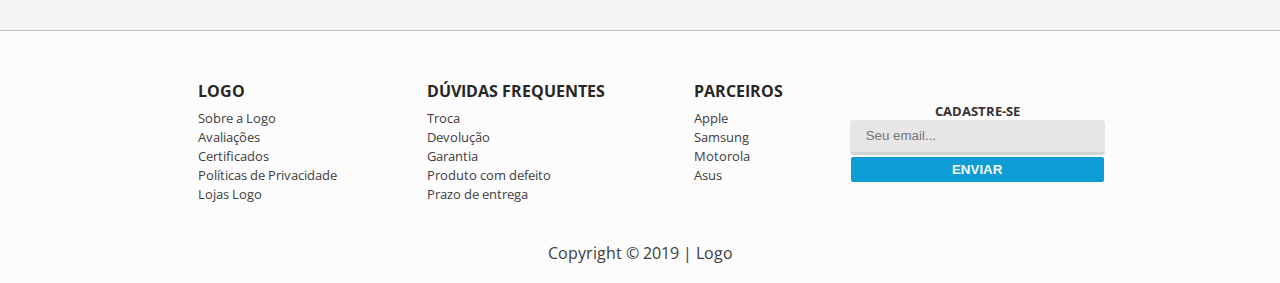
==== commit 8a926abe: "." ====
--- a/e2/index.html
+++ b/e2/index.html
@@ -14,7 +14,7 @@
 
 <body>
     <header>
-        <div class=" home-content topo-nav">
+        <div class="home-nav home-content topo-nav">
             <div class="logo">
                 <h1>Logo</h1>
                 <!-- <div class="searchNav">
--- a/e2/styles/style.css
+++ b/e2/styles/style.css
@@ -69,9 +69,17 @@
           justify-content: center;
 }
 
+header .home-nav .logo {
+  margin-right: 229px;
+}
+
+header .home-nav .login-link {
+  margin-right: 11px;
+}
+
 header .logo {
   margin-top: 15px;
-  margin-right: 200px;
+  margin-right: 228px;
   margin-left: 12px;
   font-family: "Noto Sans KR", sans-serif;
   text-transform: uppercase;
@@ -186,7 +194,7 @@
   -webkit-animation: slide 12s infinite;
           animation: slide 12s infinite;
   height: 320px;
-  margin-top: 14px;
+  margin-top: 13px;
   position: relative;
   background-size: cover;
 }
@@ -254,8 +262,8 @@
   height: 100%;
   background: #fbfafa;
   border: solid 1px #c3c1c1;
-  border-right: none;
   margin-bottom: 200px;
+  margin-top: 2%;
   padding: 0 26px 12px;
 }
 
@@ -393,12 +401,13 @@
   display: -ms-grid;
   display: grid;
   margin-left: 0%;
+  height: 100000% !important;
   padding: 0 12px 25px;
-  -ms-grid-columns: (200px)[4];
-      grid-template-columns: repeat(4, 200px);
+  -ms-grid-columns: (210px)[4];
+      grid-template-columns: repeat(4, 210px);
   grid-column-gap: 45px;
   grid-row-gap: 35px;
-  border-left: solid 1px #c3c1c1;
+  margin-top: 2%;
 }
 
 main #destaques .item,
@@ -406,11 +415,22 @@
 main #destaquesMoto .item,
 main #destaquesSam .item,
 main #destaquesAsus .item {
-  width: 211px;
-  height: 380px;
+  display: -webkit-box;
+  display: -ms-flexbox;
+  display: flex;
+  -webkit-box-orient: vertical;
+  -webkit-box-direction: normal;
+      -ms-flex-direction: column;
+          flex-direction: column;
+  -webkit-box-align: center !important;
+      -ms-flex-align: center !important;
+          align-items: center !important;
+  width: 100%;
+  height: 100%;
   padding: 6%;
   background-color: #fbfafa;
   border: solid 1px #cfcdcd;
+  border-radius: 2px;
 }
 
 main #destaques .itemBanner,
@@ -423,6 +443,7 @@
   -ms-grid-column: 1;
       grid-column-start: 1;
   grid-column-end: 4;
+  border-radius: 2px;
 }
 
 main #destaques .itemBanner img,
@@ -452,7 +473,7 @@
 main #destaquesSam img,
 main #destaquesAsus img {
   cursor: pointer;
-  width: 220px;
+  width: 100%;
 }
 
 main #destaques h3,
@@ -487,7 +508,6 @@
   padding: 11px;
   width: 150px;
   margin-top: 10px;
-  margin-left: 18px;
   text-transform: uppercase;
   -webkit-transition: all 0.1s ease;
   transition: all 0.1s ease;
@@ -507,14 +527,10 @@
 main #destaquesMoto p,
 main #destaquesSam p,
 main #destaquesAsus p {
-  display: -webkit-box;
-  display: -ms-flexbox;
-  display: flex;
-  -webkit-box-pack: center;
-      -ms-flex-pack: center;
-          justify-content: center;
   margin-top: 5px;
-  font-size: 12px;
+  font-size: 0.9em;
+  font-weight: 600;
+  color: #434444;
 }
 
 main #destaques .parcela,
@@ -532,6 +548,8 @@
 main #destaquesSam .preco p,
 main #destaquesAsus .preco p {
   font-size: 17px;
+  font-weight: 100;
+  color: #444343;
 }
 
 main .organizar {
@@ -587,18 +605,26 @@
 
 /*Conteudo end*/
 /*Contato*/
+.container-contato {
+  display: -webkit-box;
+  display: -ms-flexbox;
+  display: flex;
+  -webkit-box-orient: vertical;
+  -webkit-box-direction: normal;
+      -ms-flex-direction: column;
+          flex-direction: column;
+  -webkit-box-align: center;
+      -ms-flex-align: center;
+          align-items: center;
+}
+
 .contato-form {
   display: -webkit-box;
   display: -ms-flexbox;
   display: flex;
-  -ms-grid-columns: 1fr 1fr;
-      grid-template-columns: 1fr 1fr;
-  -webkit-box-pack: center;
-      -ms-flex-pack: center;
-          justify-content: center;
   margin-top: 30px;
   margin-bottom: 25px;
-  padding: 6%;
+  padding: 90px;
   margin-left: 0;
 }
 
@@ -618,7 +644,7 @@
   padding: 2%;
   margin-top: 4px;
   outline: none;
-  width: 450px;
+  width: 85%;
   border-radius: 4px;
   border: none;
   border-bottom: solid 3px #d0d5d8;
@@ -650,7 +676,7 @@
   -webkit-box-align: center;
       -ms-flex-align: center;
           align-items: center;
-  width: 60%;
+  width: 600px;
   align-items: center;
   border: solid 1px #e0dfdf;
   background: #faf9f9;
@@ -700,11 +726,15 @@
           justify-content: center;
   margin-top: -100px;
   margin-bottom: 35px;
-  width: 100vw;
+  width: 100%;
+}
+
+.pagamento:before {
+  content: 'Formas de pagamento';
 }
 
 .pagamento img {
-  padding: 0 45px;
+  padding: 0 40px;
 }
 
 /* Footer */
@@ -717,7 +747,7 @@
       flex-wrap: wrap;
   border-top: solid 1px #c3c1c1;
   background: #fdfcfc;
-  height: 40vh;
+  height: 100%;
   -ms-flex-pack: distribute;
       justify-content: space-around;
 }
@@ -820,6 +850,7 @@
       -ms-flex-align: center;
           align-items: center;
   color: #3b3b3b;
+  padding: 4% 0 2% 0%;
 }
 
 /* Footer end */
@@ -1015,6 +1046,16 @@
 /*BUY SECTION*/
 #finalizarCompra {
   padding: 4%;
+  display: -webkit-box !important;
+  display: -ms-flexbox !important;
+  display: flex !important;
+  -webkit-box-orient: vertical;
+  -webkit-box-direction: normal;
+      -ms-flex-direction: column;
+          flex-direction: column;
+  -webkit-box-align: center;
+      -ms-flex-align: center;
+          align-items: center;
 }
 
 #finalizarCompra a {
@@ -1024,11 +1065,9 @@
   text-transform: uppercase;
   color: #616162;
   font-size: 15px;
-  position: absolute;
+  margin-left: -657px;
   font-weight: bold;
   left: 200px;
-  top: 100px;
-  border-bottom: solid 1px #e0dfdf;
 }
 
 .itemBanner img {
@@ -1040,8 +1079,6 @@
   display: -webkit-box;
   display: -ms-flexbox;
   display: flex;
-  margin-left: 56px;
-  width: 91.4%;
   -webkit-box-pack: center;
       -ms-flex-pack: center;
           justify-content: center;
@@ -1052,6 +1089,7 @@
 
 .opcoes img {
   padding: 4px;
+  width: 100%;
 }
 
 .opcoes h1 {
@@ -1075,7 +1113,10 @@
   display: flex;
   margin-top: 50px;
   border-top: solid 1px #c8c5c5;
-  padding: 20px;
+  padding: 16px 0px;
+  -webkit-box-align: center;
+      -ms-flex-align: center;
+          align-items: center;
 }
 
 .opcoes .frete input {
@@ -1086,6 +1127,7 @@
   border-radius: 3px;
   padding: 6px;
   margin-left: 7px;
+  width: 100%;
 }
 
 .opcoes .frete button {
@@ -1094,7 +1136,7 @@
   border: none;
   outline: none;
   color: #f8f8f8;
-  padding: 10px;
+  padding: 6px;
   margin-left: 4px;
   border-radius: 3px;
   font-weight: bold;
@@ -1107,9 +1149,10 @@
 .opcoes .detalhes-pag {
   margin-left: 20px;
   height: 95%;
-  width: 90%;
+  width: 75%;
   border: solid 1px #e0dfdf;
   padding: 28px;
+  position: relative;
 }
 
 .opcoes .detalhes-pag .buttonsPag {
@@ -1118,7 +1161,7 @@
   display: flex;
   width: 215px;
   margin-top: -85px;
-  margin-left: 443px;
+  margin-left: 58%;
   -webkit-box-orient: vertical;
   -webkit-box-direction: normal;
       -ms-flex-direction: column;
@@ -1158,6 +1201,9 @@
   display: -webkit-box;
   display: -ms-flexbox;
   display: flex;
+  -webkit-box-pack: center;
+      -ms-flex-pack: center;
+          justify-content: center;
 }
 
 .opcoes .card-nav img {
@@ -1175,24 +1221,16 @@
   display: -webkit-box;
   display: -ms-flexbox;
   display: flex;
-  width: 95%;
   border-collapse: collapse;
+  color: #646464;
+}
+
+.fichaTec td {
+  padding: 8px 255px 8px 6px;
+}
+
+.fichaTec table {
   width: 100%;
-  justify-self: center;
-  color: #646464;
-  padding: 12px;
-}
-
-.fichaTec td {
-  padding: 12px 120px 4px 14px;
-}
-
-.fichaTec table {
-  width: 93.3%;
-  -webkit-box-pack: end;
-      -ms-flex-pack: end;
-          justify-content: end;
-  margin-left: 43px;
 }
 
 .fichaTec tr:nth-child(odd) {
@@ -2081,36 +2119,65 @@
 /*****************/
 /* MEDIA QUERIES */
 /*****************/
-@media (max-width: 1250px) {
+@media (max-width: 1275px) {
   #destaques,
   #destaquesApple,
   #destaquesMoto,
   #destaquesSam,
   #destaquesAsus {
-    -ms-grid-columns: (200px)[3] !important;
-        grid-template-columns: repeat(3, 200px) !important;
+    -ms-grid-columns: (210px)[3] !important;
+        grid-template-columns: repeat(3, 210px) !important;
+  }
+  .duvidas-form,
+  .sobre {
+    width: 100% !important;
   }
   .itemBanner {
     -ms-grid-column: 1 !important;
         grid-column-start: 1 !important;
-    grid-column-end: 3 !important;
+    grid-column-end: 4 !important;
+    -ms-grid-row: 1;
+    -ms-grid-row-span: 12;
+    grid-row: 1/13;
   }
   .itemBanner img {
     max-width: 100% !important;
     height: 100% !important;
     border: solid 1px #c3c1c1;
   }
+  .home-nav .logo {
+    margin-right: 53px !important;
+  }
+  .home-nav .login-link {
+    margin-right: 11px !important;
+  }
   header .logo {
-    margin-right: 34px;
+    margin-right: 53px;
   }
   header li,
   header a {
     margin-left: 12px;
     font-size: 14.6px;
   }
-}
-
-@media (max-width: 1000px) {
+  .buttonsPag {
+    margin-top: 10px !important;
+    margin-left: 0 !important;
+  }
+  .precodet {
+    display: -webkit-box;
+    display: -ms-flexbox;
+    display: flex;
+    -webkit-box-align: center !important;
+        -ms-flex-align: center !important;
+            align-items: center !important;
+    -webkit-box-orient: vertical;
+    -webkit-box-direction: normal;
+        -ms-flex-direction: column;
+            flex-direction: column;
+  }
+}
+
+@media (max-width: 1020px) {
   .show-menu-btn, .hide-menu-btn, .login {
     display: block !important;
   }
@@ -2147,11 +2214,60 @@
     top: 40px;
     right: 40px;
   }
+  .contato-form {
+    -webkit-box-orient: vertical;
+    -webkit-box-direction: normal;
+        -ms-flex-direction: column;
+            flex-direction: column;
+  }
+  .sobre {
+    margin-top: 15px;
+    padding: 6px;
+  }
   .login-link i {
     position: absolute;
     top: 4px !important;
     right: 99px !important;
     color: #e0e0e0 !important;
+  }
+  .opcoes {
+    display: -webkit-box;
+    display: -ms-flexbox;
+    display: flex;
+    -webkit-box-align: center !important;
+        -ms-flex-align: center !important;
+            align-items: center !important;
+    -webkit-box-orient: vertical;
+    -webkit-box-direction: normal;
+        -ms-flex-direction: column;
+            flex-direction: column;
+    margin-left: 0 !important;
+    width: 100% !important;
+  }
+  .detalhes-pag {
+    width: 100% !important;
+    margin-left: 0 !important;
+    margin-top: 15px;
+  }
+  .buttonsPag {
+    margin-top: -75px !important;
+    margin-left: 60% !important;
+  }
+  .precodet {
+    display: -webkit-box;
+    display: -ms-flexbox;
+    display: flex;
+    -webkit-box-align: start !important;
+        -ms-flex-align: start !important;
+            align-items: flex-start !important;
+    -webkit-box-orient: vertical;
+    -webkit-box-direction: normal;
+        -ms-flex-direction: column;
+            flex-direction: column;
+  }
+  table {
+    width: 98% !important;
+    margin-left: 0 !important;
   }
   .banner {
     z-index: -1;
@@ -2183,7 +2299,8 @@
     border-right: solid 1px #c3c1c1 !important;
   }
   header .logo {
-    margin-right: 555px !important;
+    position: absolute;
+    left: 45px;
   }
   header li,
   header a {
@@ -2192,6 +2309,9 @@
   }
   .show-menu-btn {
     color: #323333;
+    position: absolute;
+    right: 58px;
+    margin-top: 5px;
   }
 }
 
@@ -2201,6 +2321,55 @@
   }
   .navbar {
     width: 100%;
+  }
+  .buttonsPag {
+    margin-top: 10px !important;
+    margin-left: 0 !important;
+  }
+  .precodet {
+    display: -webkit-box;
+    display: -ms-flexbox;
+    display: flex;
+    -webkit-box-align: center !important;
+        -ms-flex-align: center !important;
+            align-items: center !important;
+    -webkit-box-orient: vertical;
+    -webkit-box-direction: normal;
+        -ms-flex-direction: column;
+            flex-direction: column;
+  }
+  .opcoes {
+    display: -webkit-box !important;
+    display: -ms-flexbox !important;
+    display: flex !important;
+    margin-left: 0% !important;
+  }
+  .opcoes img {
+    width: 70%;
+    margin-left: 15%;
+  }
+  .card-nav {
+    -webkit-box-pack: end !important;
+        -ms-flex-pack: end !important;
+            justify-content: end !important;
+  }
+  table {
+    margin-left: 0 !important;
+    width: 100% !important;
+  }
+  table p {
+    font-size: 100000px !important;
+  }
+  table td {
+    padding: 12px 36px 4px 14px !important;
+  }
+  .detalhes-pag p {
+    font-size: 15px;
+    padding: 2px;
+  }
+  .detalhes-pag h1 {
+    font-size: 17px;
+    padding: 4px;
   }
   .menu {
     position: fixed;
@@ -2252,7 +2421,8 @@
     border-radius: 4px;
     padding: 10px;
     width: 466px;
-    margin-bottom: 7px;
+    margin-bottom: 2%;
+    margin-top: 3%;
   }
   .show-menu-item a {
     color: #333333;
@@ -2297,12 +2467,26 @@
   }
   .logo {
     position: absolute;
-    left: 55px;
+    left: 6px !important;
   }
   .show-menu-btn {
     position: absolute;
-    right: 60px;
+    right: 20px !important;
     margin-top: 4px;
+  }
+  .container-contato {
+    width: 100% !important;
+  }
+}
+
+@media (max-width: 610px) {
+  .contato-form {
+    padding: 30px;
+    margin-bottom: 15px;
+  }
+  .container-contato {
+    margin-bottom: 45px;
+    margin-top: 15px;
   }
 }
 
@@ -2329,12 +2513,6 @@
   #destaquesSam .item {
     margin-left: 17.8%;
   }
-  #destaquesApple .item a,
-  #destaquesAsus .item a,
-  #destaquesMoto .item a,
-  #destaquesSam .item a {
-    margin-left: 45.5px !important;
-  }
   .orderBy {
     margin-left: 0 !important;
   }
@@ -2343,10 +2521,6 @@
   }
   .item img {
     width: 65% !important;
-    margin-left: 45px;
-  }
-  .item a {
-    margin-left: 55px !important;
   }
   footer {
     display: -ms-grid;
@@ -2369,4 +2543,68 @@
             align-items: center;
   }
 }
+
+@media (max-width: 475px) {
+  #destaques,
+  #destaquesApple,
+  #destaquesMoto,
+  #destaquesSam,
+  #destaquesAsus {
+    -ms-grid-columns: (1fr)[1] !important;
+        grid-template-columns: repeat(1, 1fr) !important;
+  }
+  .item {
+    margin-left: 0 !important;
+    -ms-grid-column-align: center !important;
+        justify-self: center !important;
+  }
+  .show-menu-item {
+    width: 93% !important;
+    position: relative;
+  }
+  .show-menu-item i {
+    position: absolute;
+    right: 15px;
+  }
+}
+
+@media (max-width: 375px) {
+  .itemBanner {
+    -ms-grid-row: 1 !important;
+    -ms-grid-row-span: 7 !important;
+    grid-row: 1/8 !important;
+  }
+  #finalizarCompra {
+    -webkit-box-align: unset;
+        -ms-flex-align: unset;
+            align-items: unset;
+  }
+  .opcoes {
+    -webkit-box-align: center !important;
+        -ms-flex-align: center !important;
+            align-items: center !important;
+    margin-left: 0 !important;
+  }
+  .opcoes img {
+    margin-left: 10px !important;
+  }
+  .opcoes #img-container {
+    margin-left: 37px !important;
+  }
+}
+
+@media (max-width: 320px) {
+  .buttonsPag button {
+    width: 82% !important;
+  }
+  table {
+    width: 100% !important;
+  }
+  .card-nav img {
+    width: 65px !important;
+  }
+  .opcoes {
+    margin-top: 2%;
+  }
+}
 /*# sourceMappingURL=style.css.map */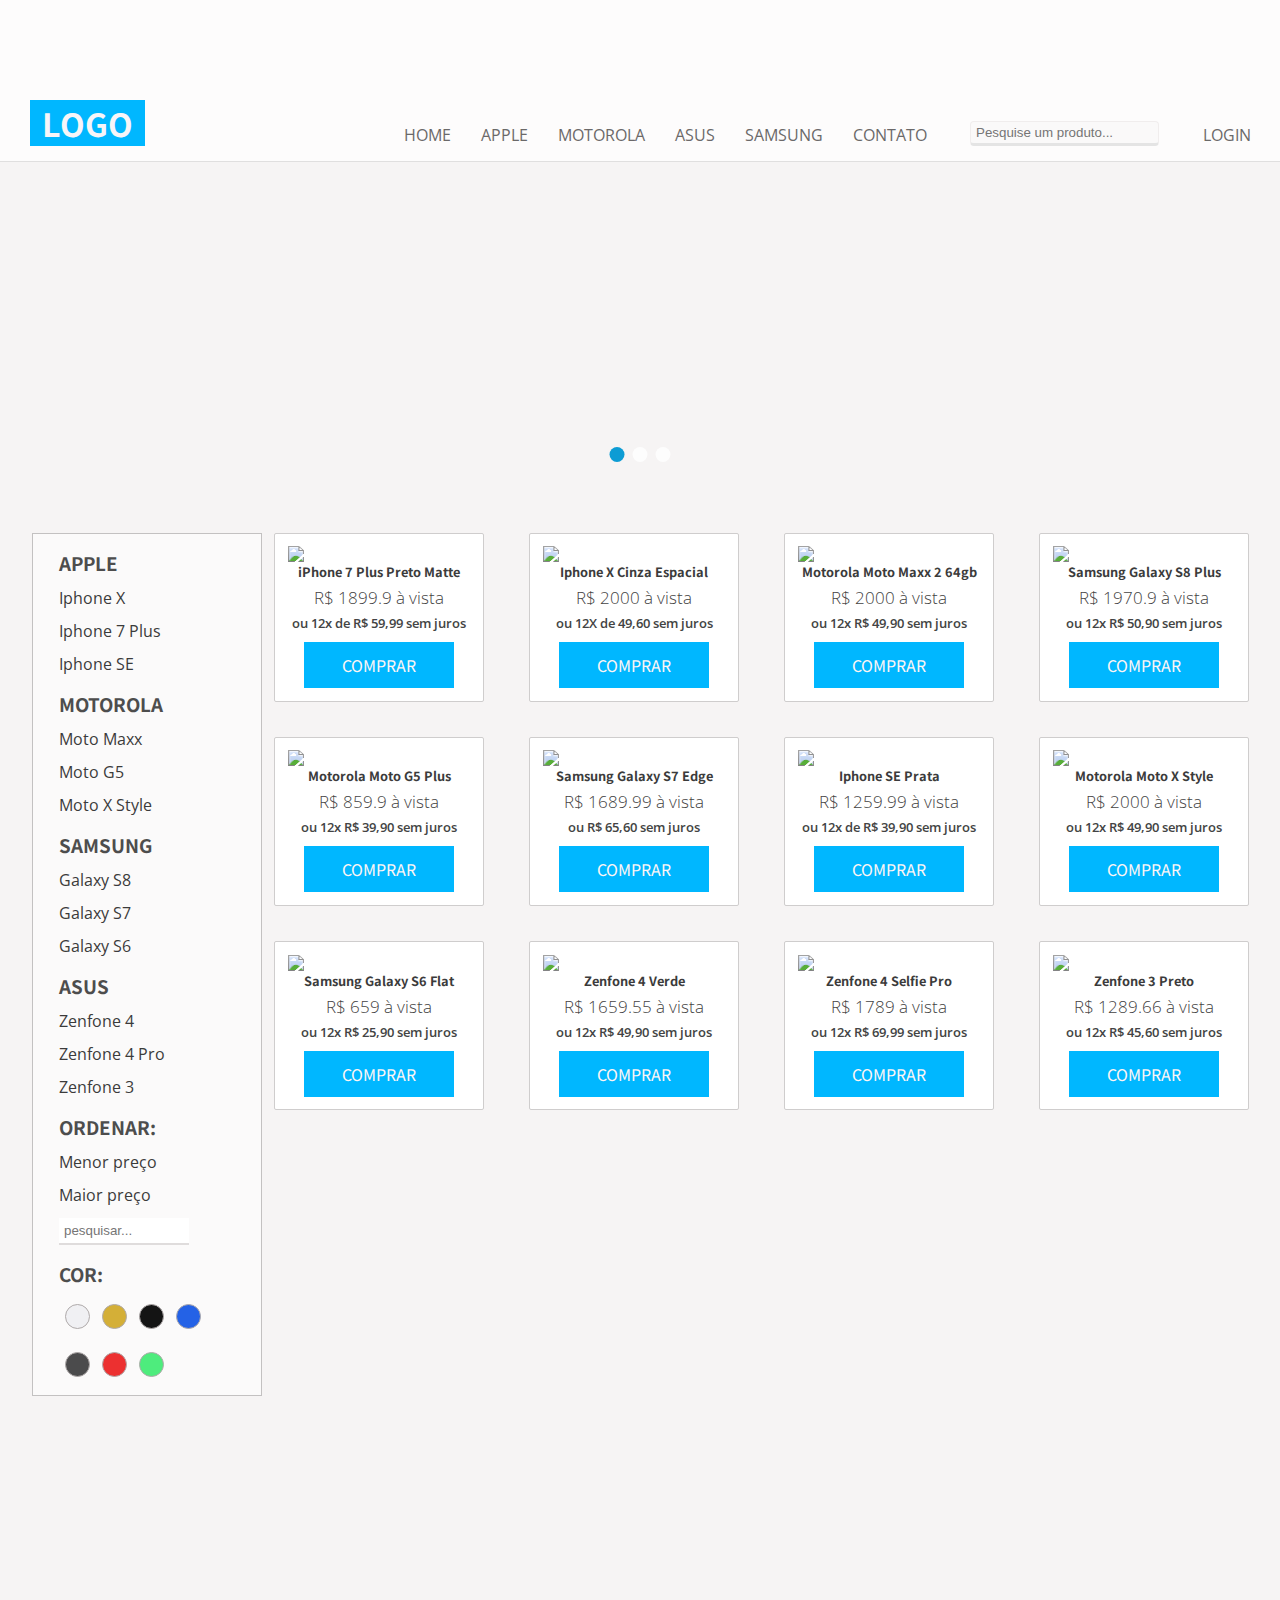
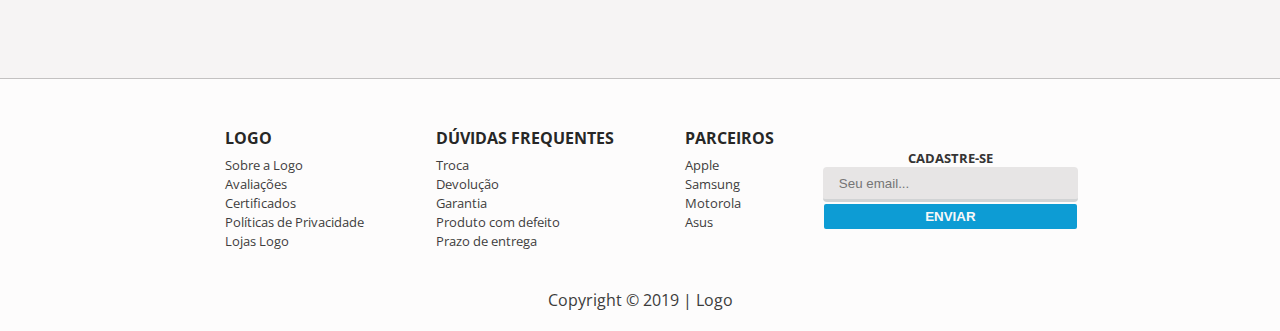
==== commit 704349c8: "media queries" ====
--- a/e2/index.html
+++ b/e2/index.html
@@ -3,12 +3,12 @@
 
 <head>
     <meta charset="UTF-8">
-    <meta name="viewport" content="width=device-width, initial-scale=1.0">
     <meta http-equiv="X-UA-Compatible" content="ie=edge">
     <link rel="stylesheet" href="https://use.fontawesome.com/releases/v5.8.1/css/all.css"
         integrity="sha384-50oBUHEmvpQ+1lW4y57PTFmhCaXp0ML5d60M1M7uH2+nqUivzIebhndOJK28anvf" crossorigin="anonymous">
     <link rel="stylesheet" href="styles/style.css">
     <link rel="stylesheet" href="styles/responsive.scss">
+    <meta name="viewport" content="width=device-width, initial-scale=1.0">
     <title>Document</title>
 </head>
 
--- a/e2/styles/style.css
+++ b/e2/styles/style.css
@@ -17,7 +17,9 @@
 
 /* Nav*/
 header {
-  height: 9vh;
+  height: 18vh;
+  background: #fdfcfc;
+  width: 100%;
 }
 
 header .topo-nav,
@@ -25,16 +27,15 @@
   display: -webkit-box;
   display: -ms-flexbox;
   display: flex;
-  height: 85px;
+  height: 18vh;
   -webkit-box-pack: center;
       -ms-flex-pack: center;
           justify-content: center;
-  -webkit-box-align: center;
-      -ms-flex-align: center;
-          align-items: center;
-  margin-bottom: 2%;
+  -webkit-box-align: end;
+      -ms-flex-align: end;
+          align-items: flex-end;
+  background: #fdfcfc;
   border-bottom: solid 1px #e0dfdf;
-  background: #fdfcfc;
 }
 
 header .navbar {
@@ -44,6 +45,7 @@
   -webkit-box-pack: center;
       -ms-flex-pack: center;
           justify-content: center;
+  margin-bottom: 15px;
 }
 
 header .navbar input {
@@ -53,7 +55,7 @@
   height: 25px;
   margin-top: 37px;
   margin-left: 43px;
-  margin-right: 15px;
+  margin-right: 14px;
   border: solid 1px #f0eded;
   border-bottom: solid 3px #e4e4e4;
   border-radius: 4px;
@@ -81,6 +83,7 @@
   margin-top: 15px;
   margin-right: 228px;
   margin-left: 12px;
+  margin-bottom: 15px;
   font-family: "Noto Sans KR", sans-serif;
   text-transform: uppercase;
   background: #00b7ff;
@@ -188,13 +191,9 @@
   display: -webkit-box;
   display: -ms-flexbox;
   display: flex;
-  border-bottom: solid 1px #e0dfdf;
-  border-top: solid 1px #e0dfdf;
-  background-color: white;
   -webkit-animation: slide 12s infinite;
           animation: slide 12s infinite;
   height: 320px;
-  margin-top: 13px;
   position: relative;
   background-size: cover;
 }
@@ -428,7 +427,7 @@
   width: 100%;
   height: 100%;
   padding: 6%;
-  background-color: #fbfafa;
+  background-color: white;
   border: solid 1px #cfcdcd;
   border-radius: 2px;
 }
@@ -622,8 +621,8 @@
   display: -webkit-box;
   display: -ms-flexbox;
   display: flex;
-  margin-top: 30px;
-  margin-bottom: 25px;
+  margin-top: 10px;
+  margin-bottom: 2%;
   padding: 90px;
   margin-left: 0;
 }
@@ -705,6 +704,8 @@
   -webkit-box-pack: center;
       -ms-flex-pack: center;
           justify-content: center;
+  margin-top: 1%;
+  padding: 14px;
 }
 
 .contato-title h1 {
@@ -724,17 +725,13 @@
   -webkit-box-pack: center;
       -ms-flex-pack: center;
           justify-content: center;
-  margin-top: -100px;
-  margin-bottom: 35px;
+  margin-top: -7%;
+  margin-bottom: 5%;
   width: 100%;
 }
 
-.pagamento:before {
-  content: 'Formas de pagamento';
-}
-
 .pagamento img {
-  padding: 0 40px;
+  padding: 0 30px;
 }
 
 /* Footer */
@@ -748,8 +745,9 @@
   border-top: solid 1px #c3c1c1;
   background: #fdfcfc;
   height: 100%;
-  -ms-flex-pack: distribute;
-      justify-content: space-around;
+  -webkit-box-pack: space-evenly;
+      -ms-flex-pack: space-evenly;
+          justify-content: space-evenly;
 }
 
 footer .info {
@@ -843,6 +841,7 @@
   display: -ms-flexbox;
   display: flex;
   width: 100%;
+  height: 100%;
   -webkit-box-pack: center;
       -ms-flex-pack: center;
           justify-content: center;
@@ -1009,7 +1008,7 @@
 
 .modal .close-button {
   cursor: pointer;
-  background: #f1eeee;
+  background: #f0eeee;
   color: #3b3b3b;
   padding: 4px;
   border: none;
@@ -1045,7 +1044,7 @@
 /*Modal end*/
 /*BUY SECTION*/
 #finalizarCompra {
-  padding: 4%;
+  padding: 16px;
   display: -webkit-box !important;
   display: -ms-flexbox !important;
   display: flex !important;
@@ -1056,6 +1055,7 @@
   -webkit-box-align: center;
       -ms-flex-align: center;
           align-items: center;
+  margin-top: 50px;
 }
 
 #finalizarCompra a {
@@ -1065,7 +1065,6 @@
   text-transform: uppercase;
   color: #616162;
   font-size: 15px;
-  margin-left: -657px;
   font-weight: bold;
   left: 200px;
 }
@@ -1127,7 +1126,7 @@
   border-radius: 3px;
   padding: 6px;
   margin-left: 7px;
-  width: 100%;
+  width: 150px;
 }
 
 .opcoes .frete button {
@@ -1231,6 +1230,7 @@
 
 .fichaTec table {
   width: 100%;
+  margin-bottom: 5%;
 }
 
 .fichaTec tr:nth-child(odd) {
@@ -2112,6 +2112,10 @@
   animation-delay: 2s;
 }
 
+.fs-slide {
+  background-color: #f6f4f4;
+}
+
 img {
   max-width: 100% !important;
 }
@@ -2119,7 +2123,7 @@
 /*****************/
 /* MEDIA QUERIES */
 /*****************/
-@media (max-width: 1275px) {
+@media screen and (max-width: 1275px) {
   #destaques,
   #destaquesApple,
   #destaquesMoto,
@@ -2163,18 +2167,6 @@
     margin-top: 10px !important;
     margin-left: 0 !important;
   }
-  .precodet {
-    display: -webkit-box;
-    display: -ms-flexbox;
-    display: flex;
-    -webkit-box-align: center !important;
-        -ms-flex-align: center !important;
-            align-items: center !important;
-    -webkit-box-orient: vertical;
-    -webkit-box-direction: normal;
-        -ms-flex-direction: column;
-            flex-direction: column;
-  }
 }
 
 @media (max-width: 1020px) {
@@ -2183,9 +2175,9 @@
   }
   .navbar, .login {
     position: fixed;
-    width: 50%;
-    height: 100vh;
-    background: #0d9cd4;
+    width: 60% !important;
+    height: 100%;
+    background: #f5f3f3;
     right: -100%;
     top: 0;
     -webkit-transition: 0.7s;
@@ -2200,11 +2192,15 @@
     -webkit-box-direction: normal;
         -ms-flex-direction: column;
             flex-direction: column;
+    margin-top: -195px;
+    overflow-y: scroll;
+    width: 100%;
   }
   .navbar #main a, .login #main a {
-    color: #ebe9e9;
+    color: #3f3e3e;
     font-size: 17px;
-    border-bottom: solid 1px #3ec0e7;
+    border-bottom: solid 2px #cfcece;
+    width: 100%;
   }
   .navbar #main .searchNav, .login #main .searchNav {
     display: none;
@@ -2213,6 +2209,13 @@
     position: absolute;
     top: 40px;
     right: 40px;
+    color: #646262 !important;
+  }
+  .topo-nav,
+  .nav-contato {
+    -webkit-box-align: center !important;
+        -ms-flex-align: center !important;
+            align-items: center !important;
   }
   .contato-form {
     -webkit-box-orient: vertical;
@@ -2225,10 +2228,7 @@
     padding: 6px;
   }
   .login-link i {
-    position: absolute;
-    top: 4px !important;
-    right: 99px !important;
-    color: #e0e0e0 !important;
+    display: none;
   }
   .opcoes {
     display: -webkit-box;
@@ -2319,6 +2319,9 @@
   .show-menu-item, .hide-menu-item {
     display: block !important;
   }
+  .navbar, .login {
+    width: 100% !important;
+  }
   .navbar {
     width: 100%;
   }
@@ -2422,7 +2425,7 @@
     padding: 10px;
     width: 466px;
     margin-bottom: 2%;
-    margin-top: 3%;
+    margin-top: 6%;
   }
   .show-menu-item a {
     color: #333333;
@@ -2448,6 +2451,9 @@
   .hide-menu-item i {
     color: #c3c1c1;
     font-size: 18px;
+  }
+  #main {
+    margin-top: 0px !important;
   }
   #destaques,
   #destaquesApple,
@@ -2558,6 +2564,15 @@
     -ms-grid-column-align: center !important;
         justify-self: center !important;
   }
+  .opcoes img {
+    margin-left: 20px !important;
+  }
+  .opcoes #img-container {
+    margin-left: 47px !important;
+  }
+  .frete input {
+    width: 100% !important;
+  }
   .show-menu-item {
     width: 93% !important;
     position: relative;
@@ -2603,8 +2618,46 @@
   .card-nav img {
     width: 65px !important;
   }
+  .buttonsPag {
+    margin-left: 35px !important;
+  }
   .opcoes {
     margin-top: 2%;
   }
+  .opcoes p {
+    font-size: 13px;
+  }
+  #destaques,
+  #destaquesApple,
+  #destaquesMoto,
+  #destaquesSam,
+  #destaquesAsus {
+    -ms-grid-columns: (1fr)[1] !important;
+        grid-template-columns: repeat(1, 1fr) !important;
+  }
+  #destaques .item,
+  #destaquesApple .item,
+  #destaquesMoto .item,
+  #destaquesSam .item,
+  #destaquesAsus .item {
+    width: 80% !important;
+  }
+  .card-nav img {
+    width: 57px !important;
+  }
+  .itemBanner {
+    -ms-grid-row: 1 !important;
+    -ms-grid-row-span: 5 !important;
+    grid-row: 1/6 !important;
+  }
+  #finalizarCompra {
+    margin-top: 15%;
+  }
+  #contato {
+    margin-top: 550% !important;
+  }
+  #finalizarCompra {
+    padding: 4%;
+  }
 }
 /*# sourceMappingURL=style.css.map */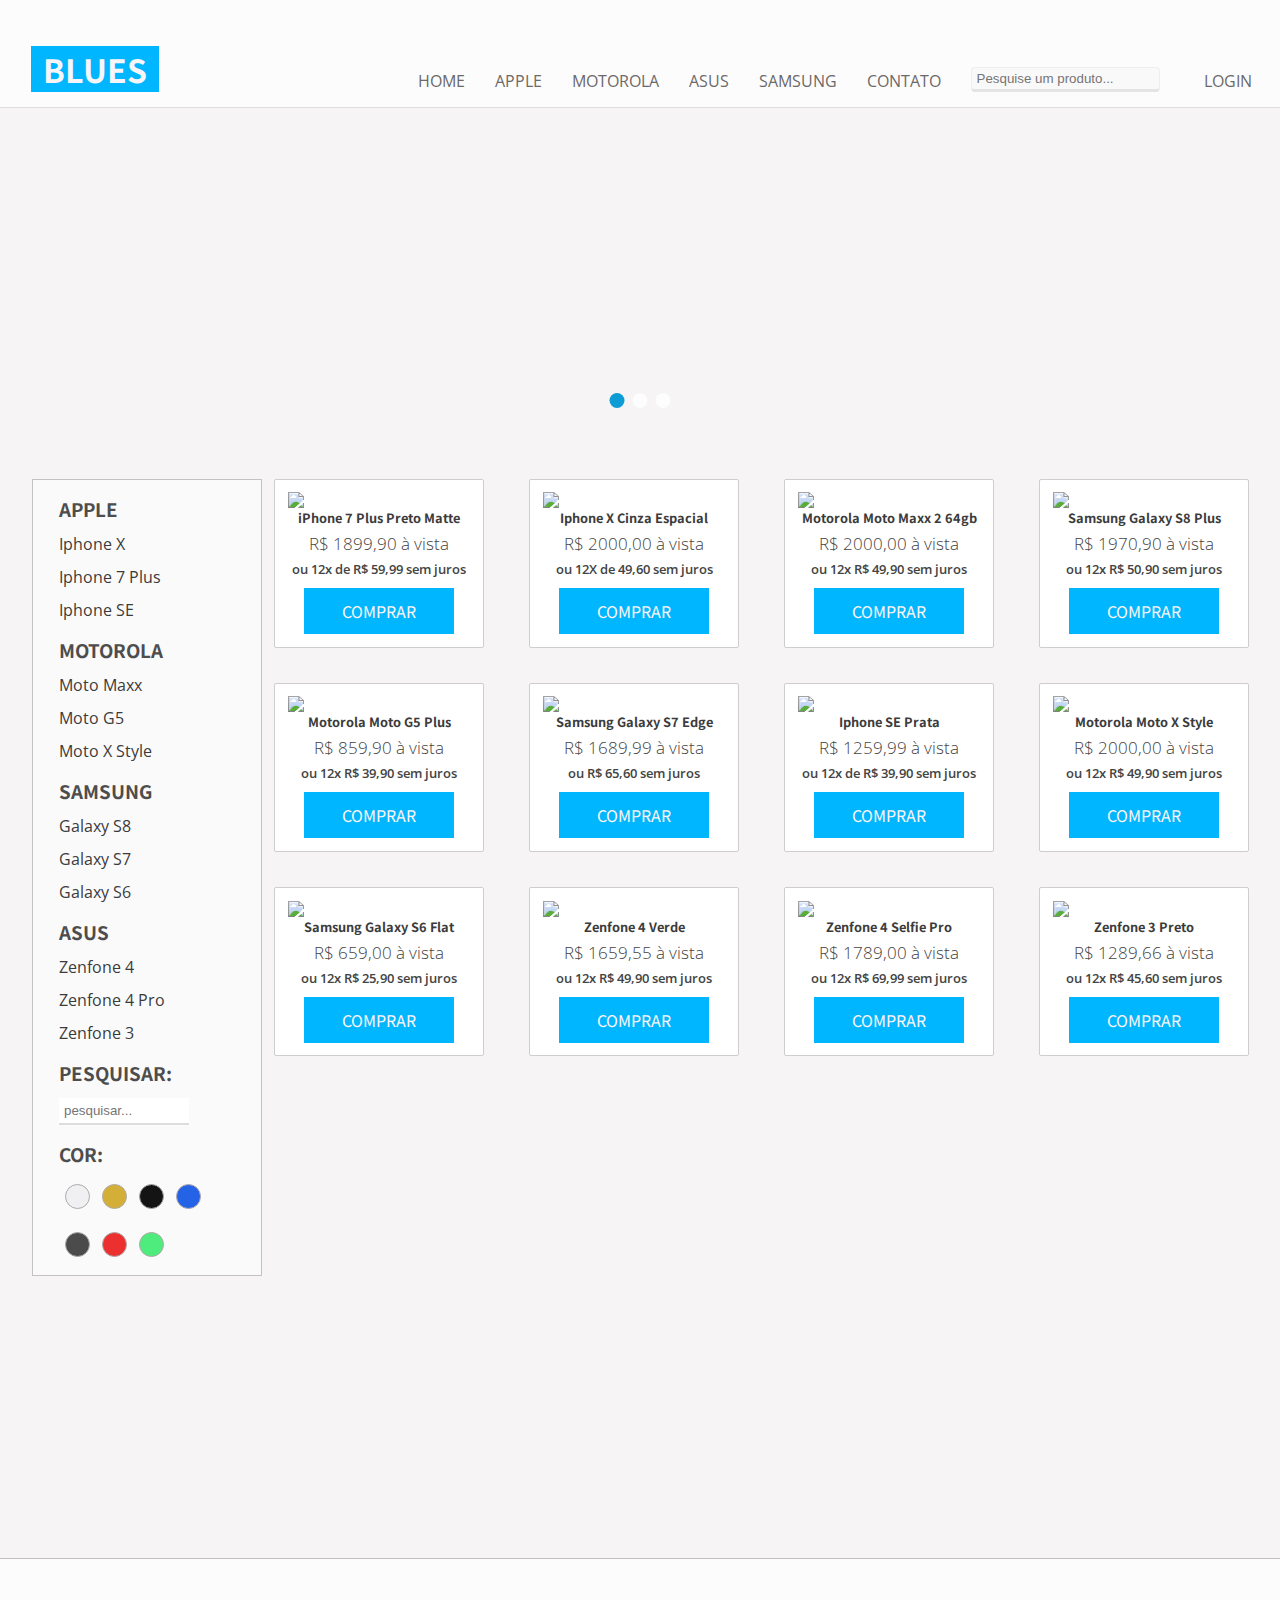
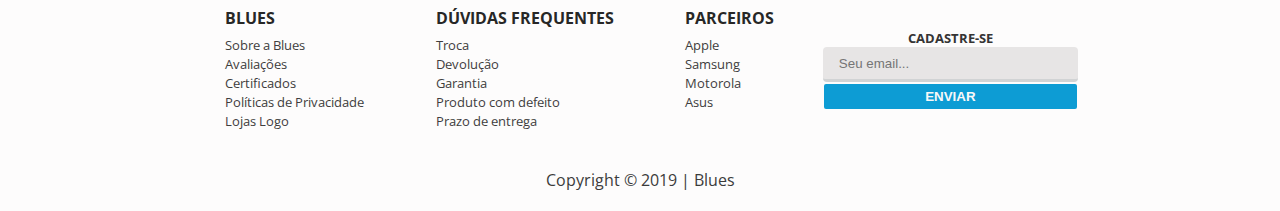
==== commit 98bcbb06: "media queries" ====
--- a/e2/index.html
+++ b/e2/index.html
@@ -7,20 +7,15 @@
     <link rel="stylesheet" href="https://use.fontawesome.com/releases/v5.8.1/css/all.css"
         integrity="sha384-50oBUHEmvpQ+1lW4y57PTFmhCaXp0ML5d60M1M7uH2+nqUivzIebhndOJK28anvf" crossorigin="anonymous">
     <link rel="stylesheet" href="styles/style.css">
-    <link rel="stylesheet" href="styles/responsive.scss">
     <meta name="viewport" content="width=device-width, initial-scale=1.0">
-    <title>Document</title>
+    <title>Blues</title>
 </head>
 
 <body>
     <header>
         <div class="home-nav home-content topo-nav">
             <div class="logo">
-                <h1>Logo</h1>
-                <!-- <div class="searchNav">
-                    <i class="fas fa-search"></i>
-                    <input type="text" name="search" id="search" placeholder="Pesquise um produto...">
-                </div> -->
+                <h1>Blues</h1>
             </div>
 
             <input type="checkbox" id="check">
@@ -46,20 +41,14 @@
                             <li><a data-modal-target="#modal" href="#">Login</a></li>
                         </div>
 
-                        <!-- <div class="searchNav">
-                        <i class="fas fa-search"></i>
-                        <input type="text" name="search" id="search" placeholder="Pesquise um produto...">
-                    </div> -->
                         <label for="check" class="hide-menu-btn">
                             <i class="fas fa-times"></i>
                         </label>
                 </nav>
             </div>
-            <!-- <i class="fas fa-shopping-cart"></i> -->
 
             <div class="login">
                 <div class="modal" id=modal>
-                    <!-- <li><a data-modal-target="#modal" href="#">Login</a></li> -->
                     <button data-close-button class="close-button">&times;</button>
                     <div class="modal-header">
                         <div class="title"><a href="#">Login</a></div>
@@ -184,9 +173,7 @@
                 </ul>
 
                 <ul class="ordenar-menu">
-                    <h3>Ordenar:</h3>
-                    <li><a class="menorPreco" href="#">Menor preço</a></li>
-                    <li><a class="maiorPreco" href="#">Maior preço</a></li>
+                    <h3>Pesquisar:</h3>
                     <input type="search" placeholder="pesquisar...">
                     <i class="fas fa-search"></i>
                 </ul>
@@ -221,19 +208,19 @@
         <div id="destaques">
             <div class="organizar">
                 <div class="item">
+                    <button class="test23"></button>
                 </div>
             </div>
         </div>
     </main>
     <section id="finalizarCompra" hidden>
     </section>
-    <!-- <div class = "table" hidden></div> -->
 
 
     <footer>
         <div class="info">
-            <h4>Logo</h4>
-            <li><a href="">Sobre a Logo</a></li>
+            <h4>Blues</h4>
+            <li><a href="">Sobre a Blues</a></li>
             <li><a href="">Avaliações</a></li>
             <li><a href="">Certificados</a></li>
             <li><a href="">Políticas de Privacidade</a></li>
@@ -270,7 +257,7 @@
             </div>
         </div>
         <div class="copyright">
-            <p class="text-center">Copyright &copy; 2019 | Logo</p>
+            <p class="text-center">Copyright &copy; 2019 | Blues</p>
         </div>
     </footer>
     <script src="./js/app.js"></script>
--- a/e2/styles/style.css
+++ b/e2/styles/style.css
@@ -17,7 +17,7 @@
 
 /* Nav*/
 header {
-  height: 18vh;
+  height: 12vh;
   background: #fdfcfc;
   width: 100%;
 }
@@ -27,7 +27,7 @@
   display: -webkit-box;
   display: -ms-flexbox;
   display: flex;
-  height: 18vh;
+  height: 12vh;
   -webkit-box-pack: center;
       -ms-flex-pack: center;
           justify-content: center;
@@ -54,7 +54,7 @@
   padding: 5px;
   height: 25px;
   margin-top: 37px;
-  margin-left: 43px;
+  margin-left: 30px;
   margin-right: 14px;
   border: solid 1px #f0eded;
   border-bottom: solid 3px #e4e4e4;
@@ -81,8 +81,8 @@
 
 header .logo {
   margin-top: 15px;
-  margin-right: 228px;
-  margin-left: 12px;
+  margin-right: 220px;
+  margin-left: 13px;
   margin-bottom: 15px;
   font-family: "Noto Sans KR", sans-serif;
   text-transform: uppercase;
@@ -173,7 +173,11 @@
 }
 
 .pages-content .login-link {
-  margin-right: 12px;
+  margin-right: 10px;
+}
+
+.pages-content .logo {
+  margin-right: 228px;
 }
 
 .sticky-nav {
@@ -732,6 +736,11 @@
 
 .pagamento img {
   padding: 0 30px;
+}
+
+.ordenar-menu i {
+  color: #b8b6b6;
+  cursor: pointer;
 }
 
 /* Footer */
@@ -2606,6 +2615,9 @@
   .opcoes #img-container {
     margin-left: 37px !important;
   }
+  .logo {
+    font-size: 12px;
+  }
 }
 
 @media (max-width: 320px) {
@@ -2654,7 +2666,7 @@
     margin-top: 15%;
   }
   #contato {
-    margin-top: 550% !important;
+    margin-top: 2% !important;
   }
   #finalizarCompra {
     padding: 4%;
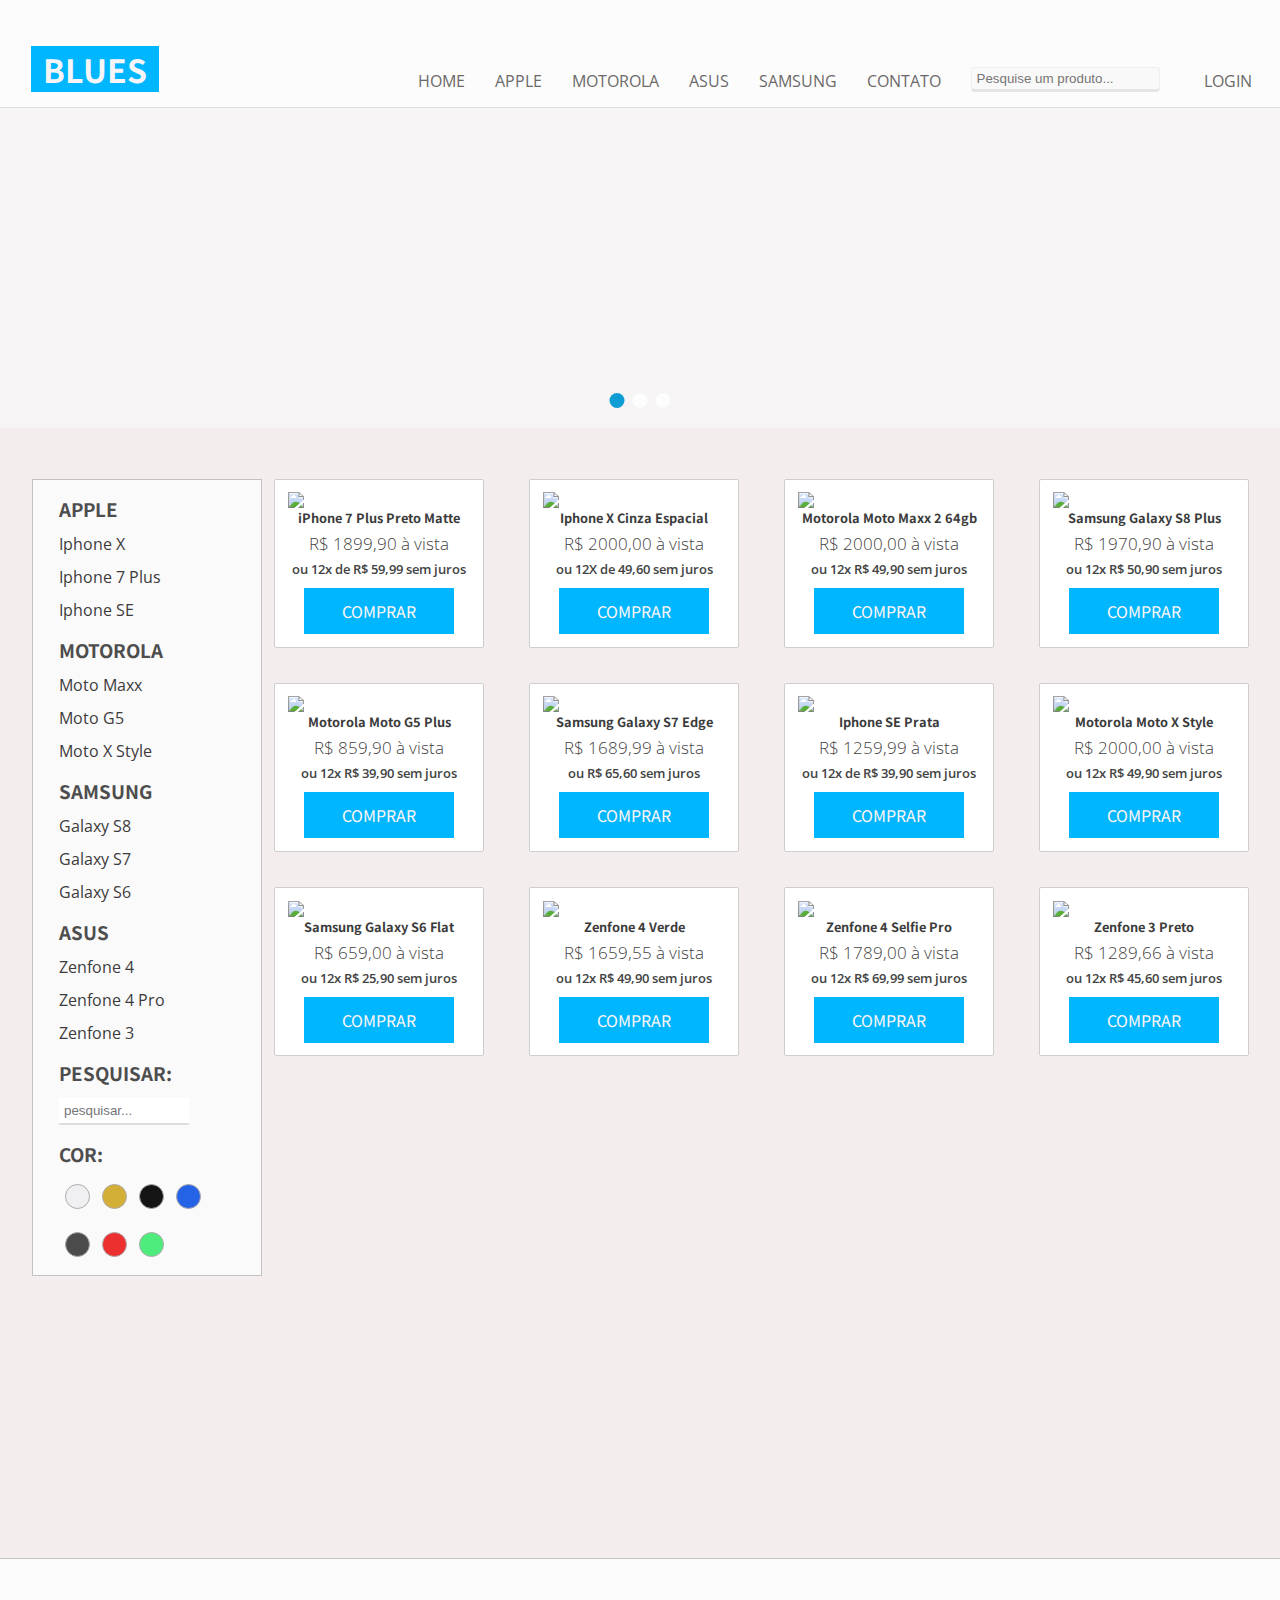
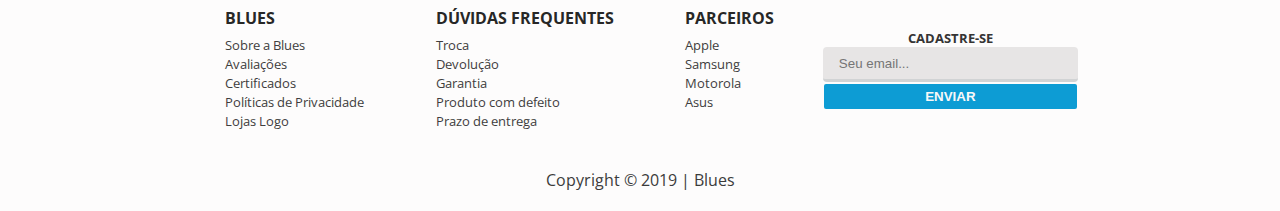
==== commit b767c02d: "media queries" ====
--- a/e2/index.html
+++ b/e2/index.html
@@ -3,11 +3,12 @@
 
 <head>
     <meta charset="UTF-8">
+    <meta name="viewport" content="width=device-width, initial-scale=1.0">
     <meta http-equiv="X-UA-Compatible" content="ie=edge">
     <link rel="stylesheet" href="https://use.fontawesome.com/releases/v5.8.1/css/all.css"
         integrity="sha384-50oBUHEmvpQ+1lW4y57PTFmhCaXp0ML5d60M1M7uH2+nqUivzIebhndOJK28anvf" crossorigin="anonymous">
-    <link rel="stylesheet" href="styles/style.css">
-    <meta name="viewport" content="width=device-width, initial-scale=1.0">
+    <link rel="stylesheet" type = "text/css" href="styles/style.css">
+    <link rel="stylesheet" type = "text/css" href="styles/responsive.css">
     <title>Blues</title>
 </head>
 
@@ -262,7 +263,6 @@
     </footer>
     <script src="./js/app.js"></script>
     <script src="./js/content.js"></script>
-    <script src="https://cdnjs.cloudflare.com/ajax/libs/jquery/3.4.1/jquery.min.js"></script>
 </body>
 
 </html>--- a/e2/styles/style.css
+++ b/e2/styles/style.css
@@ -12,7 +12,7 @@
 body {
   font-family: 'Open Sans', sans-serif;
   overflow-x: hidden;
-  background-color: #f6f4f4;
+  background-color: #f3eded;
 }
 
 /* Nav*/
@@ -150,7 +150,8 @@
   color: #ccc9c9;
 }
 
-header .show-menu-btn, header .hide-menu-btn {
+header .show-menu-btn,
+header .hide-menu-btn {
   -webkit-transition: 0.4s;
   transition: 0.4s;
   font-size: 30px;
@@ -243,7 +244,8 @@
   z-index: -1111;
 }
 
-.show-menu-item, .hide-menu-item {
+.show-menu-item,
+.hide-menu-item {
   display: none;
   cursor: pointer;
 }
@@ -343,7 +345,7 @@
   background: #f0f0f3;
   cursor: pointer;
   border: solid 1px #afaaaa;
-  background: #D4AF37;
+  background: #d4af37;
 }
 
 main .menu .cores-opcoes .preto {
@@ -363,7 +365,7 @@
   background: #f0f0f3;
   cursor: pointer;
   border: solid 1px #afaaaa;
-  background: #4B4B4C;
+  background: #4b4b4c;
 }
 
 main .menu .cores-opcoes .vermelho {
@@ -729,7 +731,6 @@
   -webkit-box-pack: center;
       -ms-flex-pack: center;
           justify-content: center;
-  margin-top: -7%;
   margin-bottom: 5%;
   width: 100%;
 }
@@ -1087,9 +1088,6 @@
   display: -webkit-box;
   display: -ms-flexbox;
   display: flex;
-  -webkit-box-pack: center;
-      -ms-flex-pack: center;
-          justify-content: center;
   background: #fdfdfd;
   border: solid 1px #e0dddd;
   padding: 28px;
@@ -1097,7 +1095,7 @@
 
 .opcoes img {
   padding: 4px;
-  width: 100%;
+  max-width: 100%;
 }
 
 .opcoes h1 {
@@ -1157,7 +1155,7 @@
 .opcoes .detalhes-pag {
   margin-left: 20px;
   height: 95%;
-  width: 75%;
+  width: 100%;
   border: solid 1px #e0dfdf;
   padding: 28px;
   position: relative;
@@ -1221,7 +1219,8 @@
   cursor: pointer;
 }
 
-.opcoes .card-nav img:nth-child(2), .opcoes .card-nav img:nth-child(3) {
+.opcoes .card-nav img:nth-child(2),
+.opcoes .card-nav img:nth-child(3) {
   margin-left: 15px;
 }
 
@@ -1243,7 +1242,7 @@
 }
 
 .fichaTec tr:nth-child(odd) {
-  background: #f5f4f4;
+  background: #e6e3e3;
 }
 
 .fichaTec tr:nth-child(even) {
@@ -1254,7 +1253,7 @@
   display: -webkit-box;
   display: -ms-flexbox;
   display: flex;
-  background: #f6f4f4;
+  background: #f1eded;
   padding: 6px;
   text-transform: uppercase;
   font-family: "Noto Sans KR", sans-serif;
@@ -2128,548 +2127,4 @@
 img {
   max-width: 100% !important;
 }
-
-/*****************/
-/* MEDIA QUERIES */
-/*****************/
-@media screen and (max-width: 1275px) {
-  #destaques,
-  #destaquesApple,
-  #destaquesMoto,
-  #destaquesSam,
-  #destaquesAsus {
-    -ms-grid-columns: (210px)[3] !important;
-        grid-template-columns: repeat(3, 210px) !important;
-  }
-  .duvidas-form,
-  .sobre {
-    width: 100% !important;
-  }
-  .itemBanner {
-    -ms-grid-column: 1 !important;
-        grid-column-start: 1 !important;
-    grid-column-end: 4 !important;
-    -ms-grid-row: 1;
-    -ms-grid-row-span: 12;
-    grid-row: 1/13;
-  }
-  .itemBanner img {
-    max-width: 100% !important;
-    height: 100% !important;
-    border: solid 1px #c3c1c1;
-  }
-  .home-nav .logo {
-    margin-right: 53px !important;
-  }
-  .home-nav .login-link {
-    margin-right: 11px !important;
-  }
-  header .logo {
-    margin-right: 53px;
-  }
-  header li,
-  header a {
-    margin-left: 12px;
-    font-size: 14.6px;
-  }
-  .buttonsPag {
-    margin-top: 10px !important;
-    margin-left: 0 !important;
-  }
-}
-
-@media (max-width: 1020px) {
-  .show-menu-btn, .hide-menu-btn, .login {
-    display: block !important;
-  }
-  .navbar, .login {
-    position: fixed;
-    width: 60% !important;
-    height: 100%;
-    background: #f5f3f3;
-    right: -100%;
-    top: 0;
-    -webkit-transition: 0.7s;
-    transition: 0.7s;
-    z-index: 1;
-  }
-  .navbar #main, .login #main {
-    display: -webkit-box;
-    display: -ms-flexbox;
-    display: flex;
-    -webkit-box-orient: vertical;
-    -webkit-box-direction: normal;
-        -ms-flex-direction: column;
-            flex-direction: column;
-    margin-top: -195px;
-    overflow-y: scroll;
-    width: 100%;
-  }
-  .navbar #main a, .login #main a {
-    color: #3f3e3e;
-    font-size: 17px;
-    border-bottom: solid 2px #cfcece;
-    width: 100%;
-  }
-  .navbar #main .searchNav, .login #main .searchNav {
-    display: none;
-  }
-  .navbar .hide-menu-btn, .login .hide-menu-btn {
-    position: absolute;
-    top: 40px;
-    right: 40px;
-    color: #646262 !important;
-  }
-  .topo-nav,
-  .nav-contato {
-    -webkit-box-align: center !important;
-        -ms-flex-align: center !important;
-            align-items: center !important;
-  }
-  .contato-form {
-    -webkit-box-orient: vertical;
-    -webkit-box-direction: normal;
-        -ms-flex-direction: column;
-            flex-direction: column;
-  }
-  .sobre {
-    margin-top: 15px;
-    padding: 6px;
-  }
-  .login-link i {
-    display: none;
-  }
-  .opcoes {
-    display: -webkit-box;
-    display: -ms-flexbox;
-    display: flex;
-    -webkit-box-align: center !important;
-        -ms-flex-align: center !important;
-            align-items: center !important;
-    -webkit-box-orient: vertical;
-    -webkit-box-direction: normal;
-        -ms-flex-direction: column;
-            flex-direction: column;
-    margin-left: 0 !important;
-    width: 100% !important;
-  }
-  .detalhes-pag {
-    width: 100% !important;
-    margin-left: 0 !important;
-    margin-top: 15px;
-  }
-  .buttonsPag {
-    margin-top: -75px !important;
-    margin-left: 60% !important;
-  }
-  .precodet {
-    display: -webkit-box;
-    display: -ms-flexbox;
-    display: flex;
-    -webkit-box-align: start !important;
-        -ms-flex-align: start !important;
-            align-items: flex-start !important;
-    -webkit-box-orient: vertical;
-    -webkit-box-direction: normal;
-        -ms-flex-direction: column;
-            flex-direction: column;
-  }
-  table {
-    width: 98% !important;
-    margin-left: 0 !important;
-  }
-  .banner {
-    z-index: -1;
-  }
-  #check:checked ~ .navbar {
-    right: 0 !important;
-  }
-  .logo {
-    margin-top: 0px !important;
-  }
-  #destaques,
-  #destaquesApple,
-  #destaquesMoto,
-  #destaquesSam,
-  #destaquesAsus {
-    -ms-grid-columns: (210px)[2] !important;
-        grid-template-columns: repeat(2, 210px) !important;
-    border-left: none !important;
-  }
-  .itemBanner {
-    -ms-grid-column: 1 !important;
-    -ms-grid-column-span: 2 !important;
-    grid-column: 1/3 !important;
-    -ms-grid-row: 1 !important;
-    -ms-grid-row-span: 8 !important;
-    grid-row: 1/9 !important;
-  }
-  .menu {
-    border-right: solid 1px #c3c1c1 !important;
-  }
-  header .logo {
-    position: absolute;
-    left: 45px;
-  }
-  header li,
-  header a {
-    margin-left: 12px;
-    font-size: 14.6px;
-  }
-  .show-menu-btn {
-    color: #323333;
-    position: absolute;
-    right: 58px;
-    margin-top: 5px;
-  }
-}
-
-@media (max-width: 750px) {
-  .show-menu-item, .hide-menu-item {
-    display: block !important;
-  }
-  .navbar, .login {
-    width: 100% !important;
-  }
-  .navbar {
-    width: 100%;
-  }
-  .buttonsPag {
-    margin-top: 10px !important;
-    margin-left: 0 !important;
-  }
-  .precodet {
-    display: -webkit-box;
-    display: -ms-flexbox;
-    display: flex;
-    -webkit-box-align: center !important;
-        -ms-flex-align: center !important;
-            align-items: center !important;
-    -webkit-box-orient: vertical;
-    -webkit-box-direction: normal;
-        -ms-flex-direction: column;
-            flex-direction: column;
-  }
-  .opcoes {
-    display: -webkit-box !important;
-    display: -ms-flexbox !important;
-    display: flex !important;
-    margin-left: 0% !important;
-  }
-  .opcoes img {
-    width: 70%;
-    margin-left: 15%;
-  }
-  .card-nav {
-    -webkit-box-pack: end !important;
-        -ms-flex-pack: end !important;
-            justify-content: end !important;
-  }
-  table {
-    margin-left: 0 !important;
-    width: 100% !important;
-  }
-  table p {
-    font-size: 100000px !important;
-  }
-  table td {
-    padding: 12px 36px 4px 14px !important;
-  }
-  .detalhes-pag p {
-    font-size: 15px;
-    padding: 2px;
-  }
-  .detalhes-pag h1 {
-    font-size: 17px;
-    padding: 4px;
-  }
-  .menu {
-    position: fixed;
-    top: 0;
-    right: -100%;
-    width: 100% !important;
-    background: #f4f5f5 !important;
-    height: 100vh;
-    overflow: scroll;
-    overflow-x: hidden;
-    z-index: 1000;
-  }
-  .menu input {
-    border: solid 2px #ccc !important;
-    border-radius: 4px;
-    width: 250px !important;
-  }
-  .menu ul {
-    border-bottom: solid 1px #dbdbdd;
-    padding: 4px;
-  }
-  .menu .cores-opcoes {
-    border-bottom: none;
-  }
-  .menu .ordenar-menu {
-    position: relative;
-  }
-  .menu .ordenar-menu i {
-    position: absolute;
-    top: 132px;
-    left: 230px;
-    color: #adadad;
-  }
-  .home-content {
-    -webkit-box-orient: vertical;
-    -webkit-box-direction: normal;
-        -ms-flex-direction: column;
-            flex-direction: column;
-    -webkit-box-align: center;
-        -ms-flex-align: center;
-            align-items: center;
-  }
-  .show-menu-item {
-    display: -webkit-box;
-    display: -ms-flexbox;
-    display: flex;
-    background: #f8fafa;
-    border: solid 2px #c8c7c7;
-    border-radius: 4px;
-    padding: 10px;
-    width: 466px;
-    margin-bottom: 2%;
-    margin-top: 6%;
-  }
-  .show-menu-item a {
-    color: #333333;
-  }
-  .show-menu-item i {
-    margin-left: 365px;
-    color: #8d8a8a;
-    font-size: 18px;
-  }
-  #check-menu:checked ~ .menu {
-    left: 0 !important;
-  }
-  .hide-menu-item {
-    border-bottom: solid 2px #dbd8d8;
-    width: 100%;
-    padding: 6px;
-    margin-top: 15px;
-  }
-  .hide-menu-item a {
-    margin-left: 15px;
-    color: #464646;
-  }
-  .hide-menu-item i {
-    color: #c3c1c1;
-    font-size: 18px;
-  }
-  #main {
-    margin-top: 0px !important;
-  }
-  #destaques,
-  #destaquesApple,
-  #destaquesMoto,
-  #destaquesSam,
-  #destaquesAsus {
-    -ms-grid-columns: (210px)[2] !important;
-        grid-template-columns: repeat(2, 210px) !important;
-  }
-  .itemBanner {
-    -ms-grid-column: 1 !important;
-    -ms-grid-column-span: 2 !important;
-    grid-column: 1/3 !important;
-    -ms-grid-row: 1 !important;
-    -ms-grid-row-span: 9 !important;
-    grid-row: 1/10 !important;
-  }
-  .logo {
-    position: absolute;
-    left: 6px !important;
-  }
-  .show-menu-btn {
-    position: absolute;
-    right: 20px !important;
-    margin-top: 4px;
-  }
-  .container-contato {
-    width: 100% !important;
-  }
-}
-
-@media (max-width: 610px) {
-  .contato-form {
-    padding: 30px;
-    margin-bottom: 15px;
-  }
-  .container-contato {
-    margin-bottom: 45px;
-    margin-top: 15px;
-  }
-}
-
-@media (max-width: 500px) {
-  #destaques,
-  #destaquesApple,
-  #destaquesMoto,
-  #destaquesSam,
-  #destaquesAsus {
-    -ms-grid-columns: (1fr)[1] !important;
-        grid-template-columns: repeat(1, 1fr) !important;
-  }
-  .itemBanner {
-    -ms-grid-column: 1 !important;
-    -ms-grid-column-span: 1 !important;
-    grid-column: 1/2 !important;
-    -ms-grid-row: 1 !important;
-    -ms-grid-row-span: 8 !important;
-    grid-row: 1/9 !important;
-  }
-  #destaquesApple .item,
-  #destaquesAsus .item,
-  #destaquesMoto .item,
-  #destaquesSam .item {
-    margin-left: 17.8%;
-  }
-  .orderBy {
-    margin-left: 0 !important;
-  }
-  .item {
-    width: 300px !important;
-  }
-  .item img {
-    width: 65% !important;
-  }
-  footer {
-    display: -ms-grid;
-    display: grid;
-    -ms-grid-columns: (1fr)[1];
-        grid-template-columns: repeat(1, 1fr);
-    height: 100%;
-    padding: 4%;
-  }
-  footer .info {
-    display: -webkit-box;
-    display: -ms-flexbox;
-    display: flex;
-    -webkit-box-orient: vertical;
-    -webkit-box-direction: normal;
-        -ms-flex-direction: column;
-            flex-direction: column;
-    -webkit-box-align: center;
-        -ms-flex-align: center;
-            align-items: center;
-  }
-}
-
-@media (max-width: 475px) {
-  #destaques,
-  #destaquesApple,
-  #destaquesMoto,
-  #destaquesSam,
-  #destaquesAsus {
-    -ms-grid-columns: (1fr)[1] !important;
-        grid-template-columns: repeat(1, 1fr) !important;
-  }
-  .item {
-    margin-left: 0 !important;
-    -ms-grid-column-align: center !important;
-        justify-self: center !important;
-  }
-  .opcoes img {
-    margin-left: 20px !important;
-  }
-  .opcoes #img-container {
-    margin-left: 47px !important;
-  }
-  .frete input {
-    width: 100% !important;
-  }
-  .show-menu-item {
-    width: 93% !important;
-    position: relative;
-  }
-  .show-menu-item i {
-    position: absolute;
-    right: 15px;
-  }
-}
-
-@media (max-width: 375px) {
-  .itemBanner {
-    -ms-grid-row: 1 !important;
-    -ms-grid-row-span: 7 !important;
-    grid-row: 1/8 !important;
-  }
-  #finalizarCompra {
-    -webkit-box-align: unset;
-        -ms-flex-align: unset;
-            align-items: unset;
-  }
-  .opcoes {
-    -webkit-box-align: center !important;
-        -ms-flex-align: center !important;
-            align-items: center !important;
-    margin-left: 0 !important;
-  }
-  .opcoes img {
-    margin-left: 10px !important;
-  }
-  .opcoes #img-container {
-    margin-left: 37px !important;
-  }
-  .logo {
-    font-size: 12px;
-  }
-}
-
-@media (max-width: 320px) {
-  .buttonsPag button {
-    width: 82% !important;
-  }
-  table {
-    width: 100% !important;
-  }
-  .card-nav img {
-    width: 65px !important;
-  }
-  .buttonsPag {
-    margin-left: 35px !important;
-  }
-  .opcoes {
-    margin-top: 2%;
-  }
-  .opcoes p {
-    font-size: 13px;
-  }
-  #destaques,
-  #destaquesApple,
-  #destaquesMoto,
-  #destaquesSam,
-  #destaquesAsus {
-    -ms-grid-columns: (1fr)[1] !important;
-        grid-template-columns: repeat(1, 1fr) !important;
-  }
-  #destaques .item,
-  #destaquesApple .item,
-  #destaquesMoto .item,
-  #destaquesSam .item,
-  #destaquesAsus .item {
-    width: 80% !important;
-  }
-  .card-nav img {
-    width: 57px !important;
-  }
-  .itemBanner {
-    -ms-grid-row: 1 !important;
-    -ms-grid-row-span: 5 !important;
-    grid-row: 1/6 !important;
-  }
-  #finalizarCompra {
-    margin-top: 15%;
-  }
-  #contato {
-    margin-top: 2% !important;
-  }
-  #finalizarCompra {
-    padding: 4%;
-  }
-}
 /*# sourceMappingURL=style.css.map */--- a/e2/styles/responsive.css
+++ b/e2/styles/responsive.css
@@ -0,0 +1,545 @@
+@import url("https://fonts.googleapis.com/css?family=Open+Sans");
+@import url("https://fonts.googleapis.com/css?family=Noto+Sans+KR:900");
+/* Mixins to handle Quick Navigation Button states */
+@media screen and (max-width: 1275px) {
+  #destaques,
+  #destaquesApple,
+  #destaquesMoto,
+  #destaquesSam,
+  #destaquesAsus {
+    -ms-grid-columns: (210px)[3] !important;
+        grid-template-columns: repeat(3, 210px) !important;
+  }
+  .duvidas-form,
+  .sobre {
+    width: 100% !important;
+  }
+  .itemBanner {
+    -ms-grid-column: 1 !important;
+        grid-column-start: 1 !important;
+    grid-column-end: 4 !important;
+    -ms-grid-row: 1;
+    -ms-grid-row-span: 12;
+    grid-row: 1/13;
+  }
+  .itemBanner img {
+    max-width: 100% !important;
+    height: 100% !important;
+    border: solid 1px #c3c1c1;
+  }
+  .home-nav .logo {
+    margin-right: 53px !important;
+  }
+  .home-nav .login-link {
+    margin-right: 11px !important;
+  }
+  header .logo {
+    margin-right: 53px;
+    margin-top: 10px;
+    font-size: 12px !important;
+  }
+  header li,
+  header a {
+    margin-left: 12px;
+    font-size: 14.6px;
+  }
+  .buttonsPag {
+    margin-top: 10px !important;
+    margin-left: 0 !important;
+  }
+}
+
+@media screen and (max-width: 1135px) {
+  .show-menu-btn,
+  .hide-menu-btn,
+  .login {
+    display: block !important;
+  }
+  .navbar,
+  .login {
+    position: fixed;
+    width: 60% !important;
+    height: 100%;
+    background: #f5f3f3;
+    right: -100%;
+    top: 0;
+    -webkit-transition: 0.7s;
+    transition: 0.7s;
+    z-index: 1;
+  }
+  .navbar #main,
+  .login #main {
+    display: -webkit-box;
+    display: -ms-flexbox;
+    display: flex;
+    -webkit-box-orient: vertical;
+    -webkit-box-direction: normal;
+        -ms-flex-direction: column;
+            flex-direction: column;
+    margin-top: -195px;
+    overflow-y: scroll;
+    width: 100%;
+  }
+  .navbar #main a,
+  .login #main a {
+    color: #3f3e3e;
+    font-size: 17px;
+    border-bottom: solid 2px #cfcece;
+    width: 100%;
+  }
+  .navbar #main .searchNav,
+  .login #main .searchNav {
+    display: none;
+  }
+  .navbar .hide-menu-btn,
+  .login .hide-menu-btn {
+    position: absolute;
+    top: 40px;
+    right: 40px;
+    color: #646262 !important;
+  }
+  .topo-nav,
+  .nav-contato {
+    -webkit-box-align: center !important;
+        -ms-flex-align: center !important;
+            align-items: center !important;
+  }
+  .contato-form {
+    -webkit-box-orient: vertical;
+    -webkit-box-direction: normal;
+        -ms-flex-direction: column;
+            flex-direction: column;
+  }
+  .sobre {
+    margin-top: 15px;
+    padding: 6px;
+  }
+  .login-link i {
+    display: none;
+  }
+  .opcoes {
+    -webkit-box-orient: vertical;
+    -webkit-box-direction: normal;
+        -ms-flex-direction: column;
+            flex-direction: column;
+    -webkit-box-align: center;
+        -ms-flex-align: center;
+            align-items: center;
+  }
+  .detalhes-pag {
+    width: 100% !important;
+    margin-left: 0 !important;
+    margin-top: 15px;
+  }
+  .buttonsPag {
+    margin-top: -75px !important;
+    margin-left: 60% !important;
+  }
+  .precodet {
+    display: -webkit-box;
+    display: -ms-flexbox;
+    display: flex;
+    -webkit-box-align: start !important;
+        -ms-flex-align: start !important;
+            align-items: flex-start !important;
+    -webkit-box-orient: vertical;
+    -webkit-box-direction: normal;
+        -ms-flex-direction: column;
+            flex-direction: column;
+  }
+  table {
+    width: 98% !important;
+    margin-left: 0 !important;
+  }
+  .banner {
+    z-index: -1;
+  }
+  #check:checked ~ .navbar {
+    right: 0 !important;
+  }
+  #destaques,
+  #destaquesApple,
+  #destaquesMoto,
+  #destaquesSam,
+  #destaquesAsus {
+    -ms-grid-columns: (210px)[2] !important;
+        grid-template-columns: repeat(2, 210px) !important;
+    border-left: none !important;
+  }
+  .itemBanner {
+    -ms-grid-column: 1 !important;
+    -ms-grid-column-span: 2 !important;
+    grid-column: 1/3 !important;
+    -ms-grid-row: 1 !important;
+    -ms-grid-row-span: 8 !important;
+    grid-row: 1/9 !important;
+  }
+  .menu {
+    border-right: solid 1px #c3c1c1 !important;
+  }
+  header .logo {
+    position: absolute;
+    left: 45px;
+    top: 5px;
+  }
+  header li,
+  header a {
+    margin-left: 12px;
+    font-size: 14.6px;
+  }
+  .show-menu-btn {
+    color: #323333;
+    position: absolute;
+    right: 58px;
+    top: -20px;
+  }
+}
+
+@media screen and (max-width: 750px) {
+  .show-menu-item,
+  .hide-menu-item {
+    display: block !important;
+  }
+  .navbar,
+  .login {
+    width: 100% !important;
+  }
+  .navbar {
+    width: 100%;
+  }
+  .buttonsPag {
+    margin-top: 10px !important;
+    margin-left: 0 !important;
+  }
+  .precodet {
+    display: -webkit-box;
+    display: -ms-flexbox;
+    display: flex;
+    -webkit-box-align: center !important;
+        -ms-flex-align: center !important;
+            align-items: center !important;
+    -webkit-box-orient: vertical;
+    -webkit-box-direction: normal;
+        -ms-flex-direction: column;
+            flex-direction: column;
+  }
+  .opcoes {
+    display: -webkit-box !important;
+    display: -ms-flexbox !important;
+    display: flex !important;
+    margin-left: 0% !important;
+  }
+  .opcoes img {
+    width: 70%;
+    margin-left: 15%;
+  }
+  .card-nav {
+    -webkit-box-pack: end !important;
+        -ms-flex-pack: end !important;
+            justify-content: end !important;
+  }
+  table {
+    margin-left: 0 !important;
+    width: 100% !important;
+  }
+  table td {
+    padding: 12px 36px 4px 14px !important;
+  }
+  .detalhes-pag p {
+    font-size: 15px;
+    padding: 2px;
+  }
+  .detalhes-pag h1 {
+    font-size: 17px;
+    padding: 4px;
+  }
+  .menu {
+    position: fixed;
+    top: 0;
+    right: -100%;
+    width: 100% !important;
+    background: #f4f5f5 !important;
+    height: 100vh;
+    overflow: scroll;
+    overflow-x: hidden;
+    z-index: 1000;
+  }
+  .menu input {
+    border: solid 2px #ccc !important;
+    border-radius: 4px;
+    width: 250px !important;
+  }
+  .menu ul {
+    border-bottom: solid 1px #dbdbdd;
+    padding: 4px;
+  }
+  .menu .cores-opcoes {
+    border-bottom: none;
+  }
+  .menu .ordenar-menu {
+    position: relative;
+  }
+  .menu .ordenar-menu i {
+    position: absolute;
+    top: 65px;
+    left: 230px;
+    color: #adadad;
+  }
+  .show-menu-item {
+    display: -webkit-box;
+    display: -ms-flexbox;
+    display: flex;
+    background: #f8fafa;
+    border: solid 2px #c8c7c7;
+    border-radius: 4px;
+    padding: 10px;
+    width: 469px;
+    margin-bottom: 2%;
+    margin-top: 6%;
+    margin-right: 8px;
+  }
+  .show-menu-item a {
+    color: #333333;
+  }
+  .show-menu-item i {
+    margin-left: 365px;
+    color: #8d8a8a;
+    font-size: 18px;
+  }
+  #check-menu:checked ~ .menu {
+    left: 0 !important;
+  }
+  .hide-menu-item {
+    border-bottom: solid 2px #dbd8d8;
+    width: 100%;
+    padding: 6px;
+    margin-top: 15px;
+  }
+  .hide-menu-item a {
+    margin-left: 15px;
+    color: #464646;
+  }
+  .hide-menu-item i {
+    color: #c3c1c1;
+    font-size: 18px;
+  }
+  #main {
+    margin-top: 0px !important;
+  }
+  #destaques,
+  #destaquesApple,
+  #destaquesMoto,
+  #destaquesSam,
+  #destaquesAsus {
+    -ms-grid-columns: (210px)[2] !important;
+        grid-template-columns: repeat(2, 210px) !important;
+  }
+  .itemBanner {
+    -ms-grid-column: 1 !important;
+    -ms-grid-column-span: 2 !important;
+    grid-column: 1/3 !important;
+    -ms-grid-row: 1 !important;
+    -ms-grid-row-span: 9 !important;
+    grid-row: 1/10 !important;
+  }
+  .logo {
+    position: absolute;
+    left: 6px !important;
+  }
+  .show-menu-btn {
+    position: absolute;
+    right: 20px !important;
+    margin-top: 4px;
+  }
+  .container-contato {
+    width: 100% !important;
+  }
+}
+
+@media screen and (max-width: 610px) {
+  .contato-form {
+    padding: 30px;
+    margin-bottom: 15px;
+  }
+  .container-contato {
+    margin-bottom: 45px;
+    margin-top: 15px;
+  }
+}
+
+@media screen and (max-width: 500px) {
+  #destaques,
+  #destaquesApple,
+  #destaquesMoto,
+  #destaquesSam,
+  #destaquesAsus {
+    -ms-grid-columns: (1fr)[1] !important;
+        grid-template-columns: repeat(1, 1fr) !important;
+  }
+  .itemBanner {
+    -ms-grid-column: 1 !important;
+    -ms-grid-column-span: 1 !important;
+    grid-column: 1/2 !important;
+    -ms-grid-row: 1 !important;
+    -ms-grid-row-span: 8 !important;
+    grid-row: 1/9 !important;
+  }
+  #destaquesApple .item,
+  #destaquesAsus .item,
+  #destaquesMoto .item,
+  #destaquesSam .item {
+    margin-left: 17.8%;
+  }
+  .orderBy {
+    margin-left: 0 !important;
+  }
+  .item {
+    width: 300px !important;
+  }
+  .item img {
+    width: 65% !important;
+  }
+  footer {
+    display: -ms-grid;
+    display: grid;
+    -ms-grid-columns: (1fr)[1];
+        grid-template-columns: repeat(1, 1fr);
+    height: 100%;
+    padding: 4%;
+  }
+  footer .info {
+    display: -webkit-box;
+    display: -ms-flexbox;
+    display: flex;
+    -webkit-box-orient: vertical;
+    -webkit-box-direction: normal;
+        -ms-flex-direction: column;
+            flex-direction: column;
+    -webkit-box-align: center;
+        -ms-flex-align: center;
+            align-items: center;
+  }
+}
+
+@media screen and (max-width: 475px) {
+  #destaques,
+  #destaquesApple,
+  #destaquesMoto,
+  #destaquesSam,
+  #destaquesAsus {
+    -ms-grid-columns: (1fr)[1] !important;
+        grid-template-columns: repeat(1, 1fr) !important;
+  }
+  .item {
+    margin-left: 0 !important;
+    -ms-grid-column-align: center !important;
+        justify-self: center !important;
+  }
+  .opcoes img {
+    margin-left: 20px !important;
+  }
+  .opcoes #img-container {
+    margin-left: 47px !important;
+  }
+  .frete input {
+    width: 100% !important;
+  }
+  .show-menu-item {
+    width: 93% !important;
+    position: relative;
+    margin-left: 7px;
+  }
+  .show-menu-item i {
+    position: absolute;
+    right: 15px;
+  }
+}
+
+@media screen and (max-width: 420px) {
+  .card-nav img {
+    width: 68.5px !important;
+  }
+}
+
+@media screen and (max-width: 375px) {
+  .itemBanner {
+    -ms-grid-row: 1 !important;
+    -ms-grid-row-span: 7 !important;
+    grid-row: 1/8 !important;
+  }
+  #finalizarCompra {
+    -webkit-box-align: unset;
+        -ms-flex-align: unset;
+            align-items: unset;
+  }
+  .opcoes {
+    -webkit-box-align: center !important;
+        -ms-flex-align: center !important;
+            align-items: center !important;
+    margin-left: 0 !important;
+  }
+  .opcoes img {
+    margin-left: 10px !important;
+  }
+  .opcoes #img-container {
+    margin-left: 37px !important;
+  }
+  .logo {
+    font-size: 12px;
+  }
+}
+
+@media screen and (max-width: 320px) {
+  .buttonsPag button {
+    width: 82% !important;
+  }
+  table {
+    width: 100% !important;
+  }
+  .buttonsPag {
+    margin-left: 35px !important;
+  }
+  .opcoes {
+    margin-top: 2%;
+  }
+  .opcoes p {
+    font-size: 13px;
+  }
+  #destaques,
+  #destaquesApple,
+  #destaquesMoto,
+  #destaquesSam,
+  #destaquesAsus {
+    -ms-grid-columns: (1fr)[1] !important;
+        grid-template-columns: repeat(1, 1fr) !important;
+  }
+  #destaques .item,
+  #destaquesApple .item,
+  #destaquesMoto .item,
+  #destaquesSam .item,
+  #destaquesAsus .item {
+    width: 80% !important;
+  }
+  .card-nav img {
+    width: 62.5px !important;
+  }
+  .itemBanner {
+    -ms-grid-row: 1 !important;
+    -ms-grid-row-span: 5 !important;
+    grid-row: 1/6 !important;
+  }
+  #finalizarCompra {
+    margin-top: 15%;
+  }
+  #contato {
+    margin-top: 2% !important;
+  }
+  #finalizarCompra {
+    padding: 4%;
+  }
+  .navbar #main a,
+  .login #main a {
+    font-size: 14px;
+  }
+}
+/*# sourceMappingURL=responsive.css.map */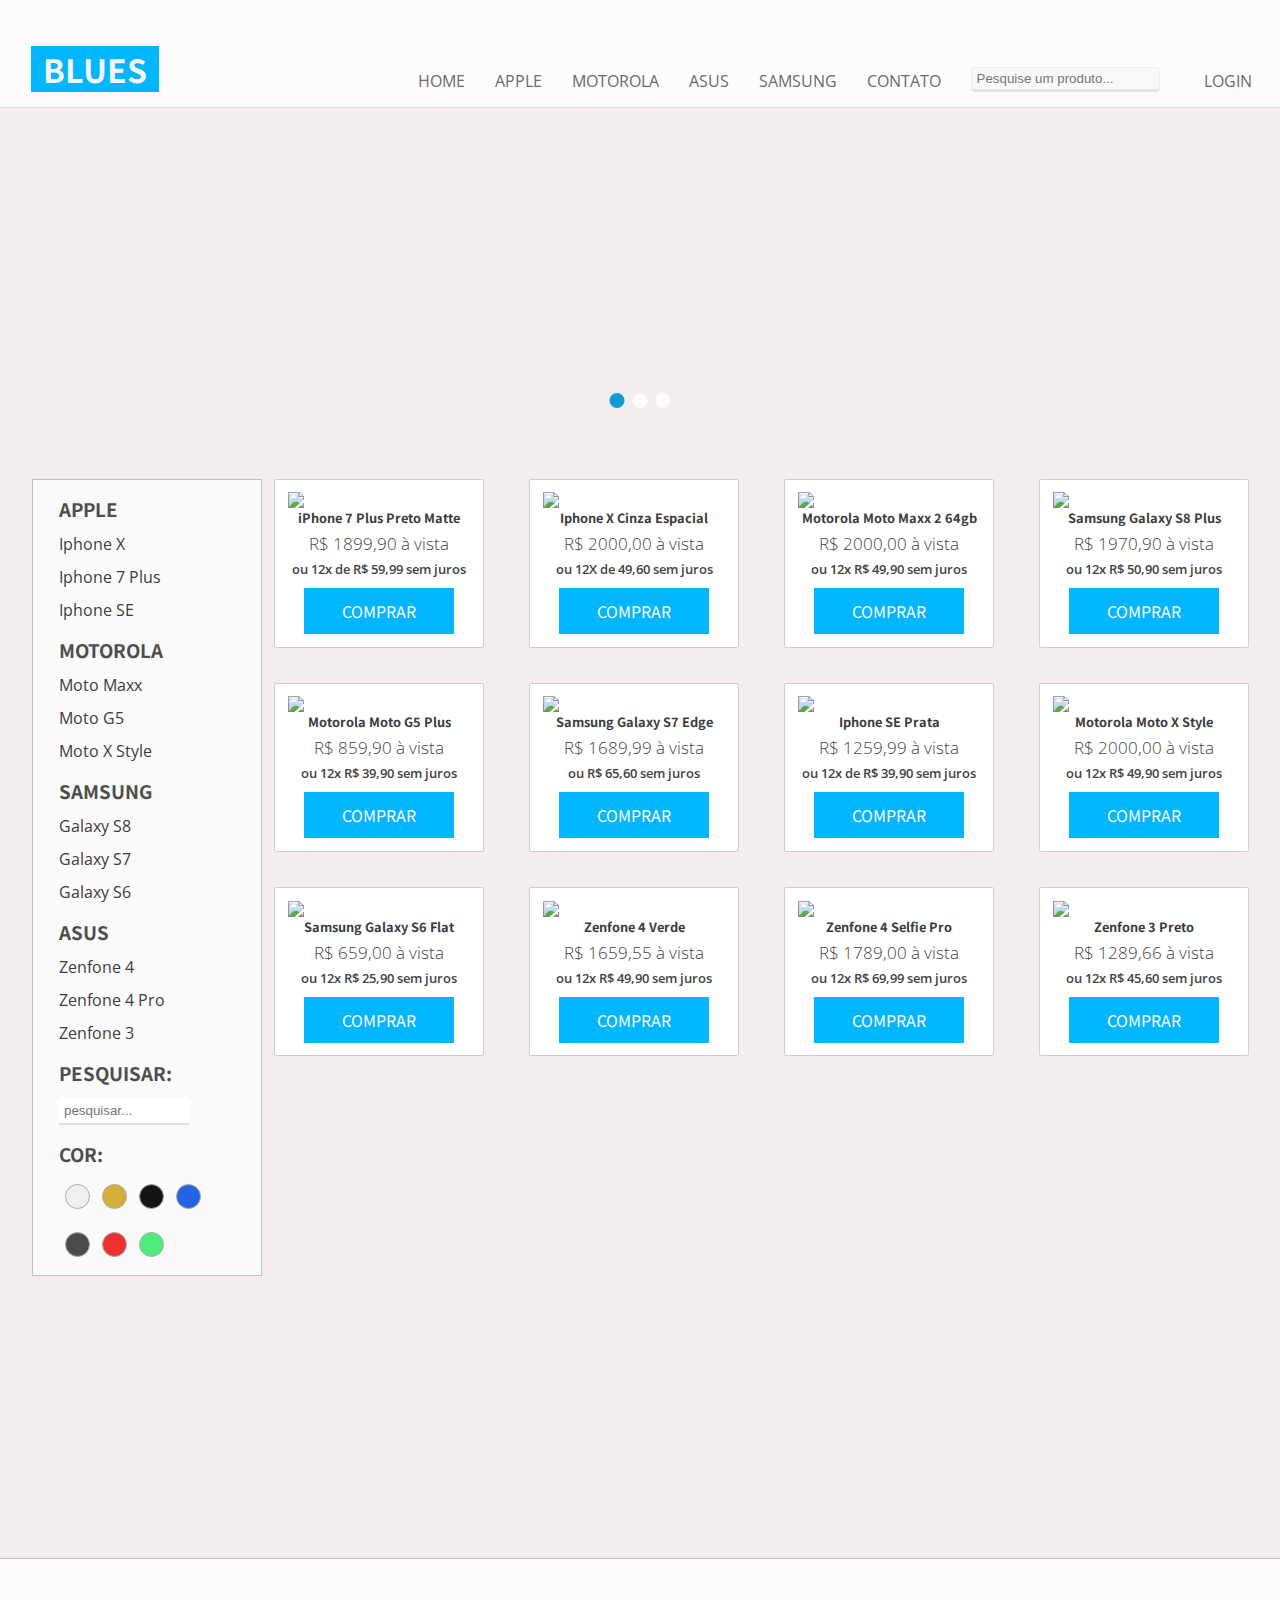
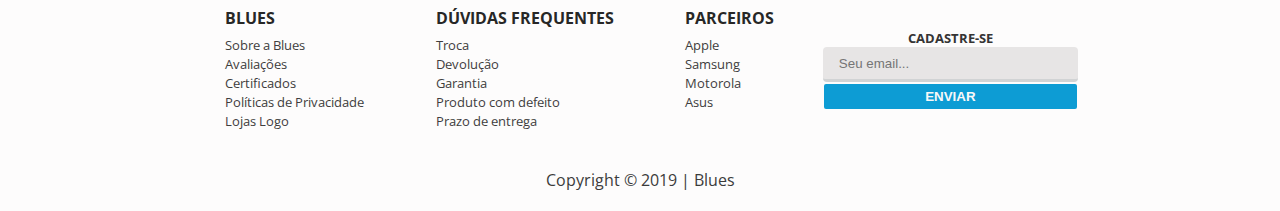
==== commit e8b84ffd: "readme" ====
--- a/e2/index.html
+++ b/e2/index.html
@@ -102,7 +102,7 @@
                 <div class="fs-slide"
                     style="background-image: url(https://imagens.trocafone.com/images/banners/20190715143338-Brazil-1920x320_s8.jpg);">
                 </div>
-                <div class="fs-slide"
+                <div class="fs-slide" 
                     style="background-image: url(https://imagens.trocafone.com/images/banners/20190723182204-Brazil-1920x320_s9.jpg); max-height: 100%;">
                 </div>
                 <div class="fs-slide"
--- a/e2/styles/style.css
+++ b/e2/styles/style.css
@@ -2121,7 +2121,7 @@
 }
 
 .fs-slide {
-  background-color: #f6f4f4;
+  background-color: #f3eded;
 }
 
 img {
